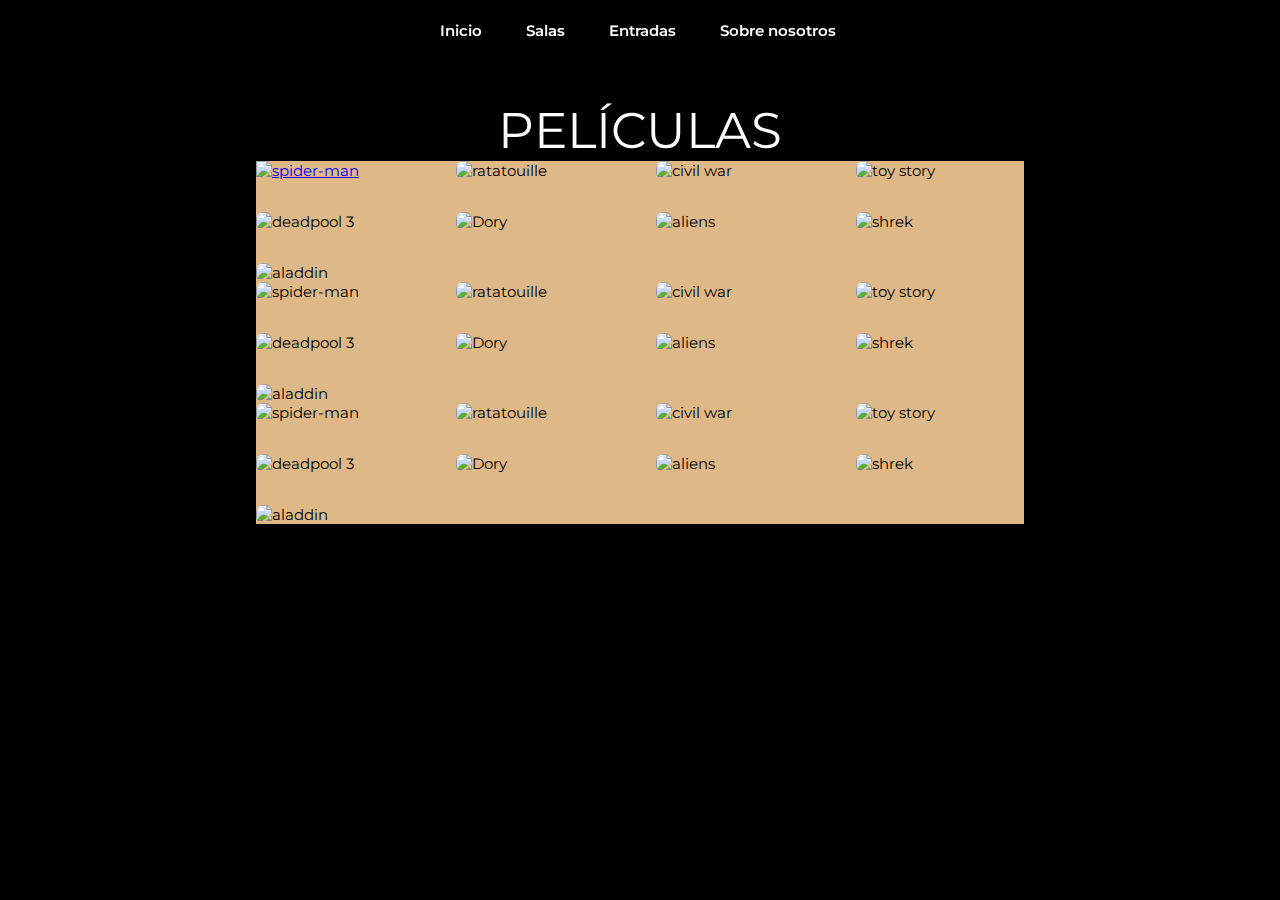
==== index.html @ e66644b1 "se crea html y link de la primera pelicula con sus respectivas salas." ====
<!DOCTYPE html>
<html lang="en">

<head>
    <meta charset="UTF-8">
    <meta name="viewport" content="width=device-width, initial-scale=1.0">
    <title>Joyts Cines</title>
    <link rel="stylesheet" href="./styles/index.css">
</head>

<body>
    <header>
        <nav class="navBar">
            <ul class="menu">
                <li><a href=index.html>Inicio</a></li>
                <li><a href="">Salas</a>
                    <ul class="submenu">
                        <dl><a href="sala_1">Sala 1</a></dl>
                        <dl><a href="sala_2">Sala 2</a></dl>
                        <dl><a href="sala_3">Sala 3</a></dl>
                        <dl><a href="sala_4">Sala 4</a></dl>
                    </ul>
                </li>
                <li><a href="">Entradas</a>
                    <ul class="submenu">
                        <dl><a href="2D">2D</a></dl>
                        <dl><a href="3D">3D</a></dl>
                        <dl><a href="4D">4D</a></dl>
                    </ul>
                </li>
                <li>
                    <a href="">Sobre nosotros</a>
                </li>
                <li>
                    
                </li>

            </ul>
        </nav>
    </header>

    <main>
        <section class="cartelera">
            <h1 class="titleCartelera">Películas</h1>
            <section class="tarjetas">
                <div class="cards">
                    <a href="moviesInfo/movieOne.html">
                        <img src="https://tse4.mm.bing.net/th?id=OIP.BPT1u_bkIaE_F34XJBSfkgHaK9&pid=Api&P=0&h=180"
                        alt="spider-man">
                    </a>
                    <img src="https://tse1.mm.bing.net/th?id=OIP.ItLoKCXId_A-FYA6-2m6XAHaKi&pid=Api&P=0&h=180"
                        alt="ratatouille">
                    <img src="https://i.pinimg.com/originals/82/d2/5b/82d25b943e9c7a1f9e801f498461d4f6.jpg"
                        alt="civil war">

                    <img src="https://i.pinimg.com/736x/f3/ea/84/f3ea84fc1d1bfd3dce4bc2342df3dae4.jpg" alt="toy story">
                    <img src="https://1.bp.blogspot.com/-0YGuraRscgM/YO4jkc3pshI/AAAAAAAAB5Q/rBYC3YFiMXkpfx9ORYeoi1I20fsgv0CuQCLcBGAsYHQ/s1350/deadpool+3.jpg"
                        alt="deadpool 3">
                    <img src="https://tse4.mm.bing.net/th?id=OIP.TtLANbB3E6NdJwUiLYk1cQHaKb&pid=Api&P=0&h=180"
                        alt="Dory">

                    <img src="https://i0.wp.com/canitbeallsosimple.com/app/uploads/2016/04/100-best-movie-posters-of-the-80-s-b5c0d62c-f731-4d8b-b421-64023c346222-jpeg-229472.jpg?ssl=1"
                        alt="aliens">
                    <img src="http://es.web.img3.acsta.net/pictures/14/03/06/10/13/369709.jpg" alt="shrek">
                    <img src="http://1.bp.blogspot.com/-9L-zdyERHXA/UYfzE8Z0X1I/AAAAAAAAAsI/XM7ZlP1M6BM/s1600/ala.jpg"
                        alt="aladdin">
                </div>
                <div class="cards">
                    <img src="https://tse4.mm.bing.net/th?id=OIP.BPT1u_bkIaE_F34XJBSfkgHaK9&pid=Api&P=0&h=180"
                        alt="spider-man">
                    <img src="https://tse1.mm.bing.net/th?id=OIP.ItLoKCXId_A-FYA6-2m6XAHaKi&pid=Api&P=0&h=180"
                        alt="ratatouille">
                    <img src="https://i.pinimg.com/originals/82/d2/5b/82d25b943e9c7a1f9e801f498461d4f6.jpg"
                        alt="civil war">

                    <img src="https://i.pinimg.com/736x/f3/ea/84/f3ea84fc1d1bfd3dce4bc2342df3dae4.jpg" alt="toy story">
                    <img src="https://1.bp.blogspot.com/-0YGuraRscgM/YO4jkc3pshI/AAAAAAAAB5Q/rBYC3YFiMXkpfx9ORYeoi1I20fsgv0CuQCLcBGAsYHQ/s1350/deadpool+3.jpg"
                        alt="deadpool 3">
                    <img src="https://tse4.mm.bing.net/th?id=OIP.TtLANbB3E6NdJwUiLYk1cQHaKb&pid=Api&P=0&h=180"
                        alt="Dory">

                    <img src="https://i0.wp.com/canitbeallsosimple.com/app/uploads/2016/04/100-best-movie-posters-of-the-80-s-b5c0d62c-f731-4d8b-b421-64023c346222-jpeg-229472.jpg?ssl=1"
                        alt="aliens">
                    <img src="http://es.web.img3.acsta.net/pictures/14/03/06/10/13/369709.jpg" alt="shrek">
                    <img src="http://1.bp.blogspot.com/-9L-zdyERHXA/UYfzE8Z0X1I/AAAAAAAAAsI/XM7ZlP1M6BM/s1600/ala.jpg"
                        alt="aladdin">
                </div>
                <div class="cards">
                    <img src="https://tse4.mm.bing.net/th?id=OIP.BPT1u_bkIaE_F34XJBSfkgHaK9&pid=Api&P=0&h=180"
                        alt="spider-man">
                    <img src="https://tse1.mm.bing.net/th?id=OIP.ItLoKCXId_A-FYA6-2m6XAHaKi&pid=Api&P=0&h=180"
                        alt="ratatouille">
                    <img src="https://i.pinimg.com/originals/82/d2/5b/82d25b943e9c7a1f9e801f498461d4f6.jpg"
                        alt="civil war">

                    <img src="https://i.pinimg.com/736x/f3/ea/84/f3ea84fc1d1bfd3dce4bc2342df3dae4.jpg" alt="toy story">
                    <img src="https://1.bp.blogspot.com/-0YGuraRscgM/YO4jkc3pshI/AAAAAAAAB5Q/rBYC3YFiMXkpfx9ORYeoi1I20fsgv0CuQCLcBGAsYHQ/s1350/deadpool+3.jpg"
                        alt="deadpool 3">
                    <img src="https://tse4.mm.bing.net/th?id=OIP.TtLANbB3E6NdJwUiLYk1cQHaKb&pid=Api&P=0&h=180"
                        alt="Dory">

                    <img src="https://i0.wp.com/canitbeallsosimple.com/app/uploads/2016/04/100-best-movie-posters-of-the-80-s-b5c0d62c-f731-4d8b-b421-64023c346222-jpeg-229472.jpg?ssl=1"
                        alt="aliens">
                    <img src="http://es.web.img3.acsta.net/pictures/14/03/06/10/13/369709.jpg" alt="shrek">
                    <img src="http://1.bp.blogspot.com/-9L-zdyERHXA/UYfzE8Z0X1I/AAAAAAAAAsI/XM7ZlP1M6BM/s1600/ala.jpg"
                        alt="aladdin">
                </div>
            </section>
        </section>
    </main>

    <footer>


    </footer>
    <script src="./scripts/navbar.js"></script>
</body>

</html>
---- styles/index.css ----
@import url('https://fonts.googleapis.com/css2?family=Montserrat:ital,wght@0,100..900;1,100..900&display=swap');

* {
    padding: 0px;
    margin: 0px;
    box-sizing: border-box;
    font-family: "Montserrat", sans-serif;
    font-size: 15px;
}

/*---------------------NAV-SCROLL---------------------*/

.scroll-down .navBar {
    transform: translate3d(0, -100%, 0);
}

.scroll-up .navBar {}

html {
    scroll-behavior: smooth;
}

body {
    background-color: rgb(0, 0, 0);
}

h4 {
    color: white;
}

figcaption span, h2, p{
    color: white;
}


.container-movies {
    display: flex;
    flex-wrap: wrap;
    max-width: 1000px;
    margin: 0 auto;
    padding-top: 100px;
}

.navBar {
    width: 100%;
    background-color: rgba(0, 0, 0, 0.558) !important;
    height: 60px;
    display: inline-flex;
    justify-content: center;
    align-items: center;
    backdrop-filter: blur(3px);
    position: fixed;
    z-index: 999;
    transition: all 400ms ease-in-out;
}

li a:hover {
    background-color: rgb(199, 6, 44);
}

.menu li:hover .submenu {
    visibility: visible;
    opacity: 0.7;
}

.menu>li {
    position: relative;
    display: inline-block;
}

.menu>li>a {
    display: block;
    padding: 15px 20px;
    color: white;
    font-family: 'Montserrat', sans-serif;
    font-weight: 600;
    text-decoration: none;
}

.menu li a:hover {
    color: #0af2f6;
    transition: all.1s;
    text-decoration-line: underline;
}

.submenu {
    position: absolute;
    background: #f51606;
    width: 120%;
    visibility: hidden;
    opacity: 1;
    transition: 0.2s;
    text-decoration: none;
}

.submenu>dl>a {
    color: white;
    text-decoration: none;
}

.cartelera {
    padding: 100px 0px 100px 0px;
    background-color: rgb(0, 0, 0);
    width: 100%;
    display: inline-flex;
    justify-content: center;
    flex-direction: column;
    align-items: center;
}

.titleCartelera {
    color: white;
    font-size: 50px;
    font-weight: 400;
    text-transform: uppercase;
    text-align: center;
}

.tarjetas {
    width: 60%;
    background-color: burlywood;

}

.cards>img {
    border-radius: 8px;
    width: 100%;
    height: auto;
    box-shadow: 0px opx 30px #000;
}

.cards {
    display: grid;
    grid-template-columns:
        repeat(auto-fit,
            minmax(150px, 1fr));
    gap: 32px;
}

.movieBox {
    padding: 5px;
    border: dashed 3px #0026ff;
    margin-top: 5px;
}

.theatersInfo {
    margin-top: 5px;
    background-color: #f0eaea;
    padding: 5px;
    text-align: center;
    font-style: italic;
    border: double 3px #b200ff;
}

/* Showtimes section */
.showtimes {
    flex: 1 0 50%;
    padding-left: 10%;
    color: white;
}

.showtimes h3 {
    margin-bottom: 10px;
}

.theater {
    margin-bottom: 15px;
}

.theater h4 {
    margin-bottom: 5px;
}

.showtimes-list {
    list-style: none;
    padding: 0;
    margin: 0;
}

.showtimes-list li {
    margin-bottom: 5px;
    color: white;
}

/* Movie info section */
.movie-info {
    flex: 1 0 50%;
    margin-bottom: 20px;
}

.poster {
    width: 100%;
    object-fit: cover;
}

.details {
    padding: 10px;
}

.details h2 {
    margin-bottom: 10px;
}

.genres {
    margin-top: 15px;
    margin-bottom: 10px;
    display: flex;
}

.genres span {
    margin-right: 10px;
    padding: 5px 10px;
    border-radius: 5px;
    background-color: #000000;
    border: 1px solid white;

}

.rating {
    display: flex;
    align-items: center;
}

.stars {
    color: gold;
}

.average {
    margin-left: 10px;
}
/* Media Querys */
/* Large desktop */
@media (min-width: 1200px) { 
    .showtimes {
        padding-left: 10%;
    }
 }
 
/* Portrait tablet to landscape and desktop */
@media (min-width: 768px) and (max-width: 979px) { 
    .showtimes {
        padding-left: 5%;
    }
 }
 
/* Landscape phone to portrait tablet */
@media (max-width: 767px) {
    .showtimes {
        padding-left: 5%;
    }
 }
 
/* Landscape phones and down */
@media (max-width: 480px) {
    .showtimes {
        padding-left: 5%;
    }
 }
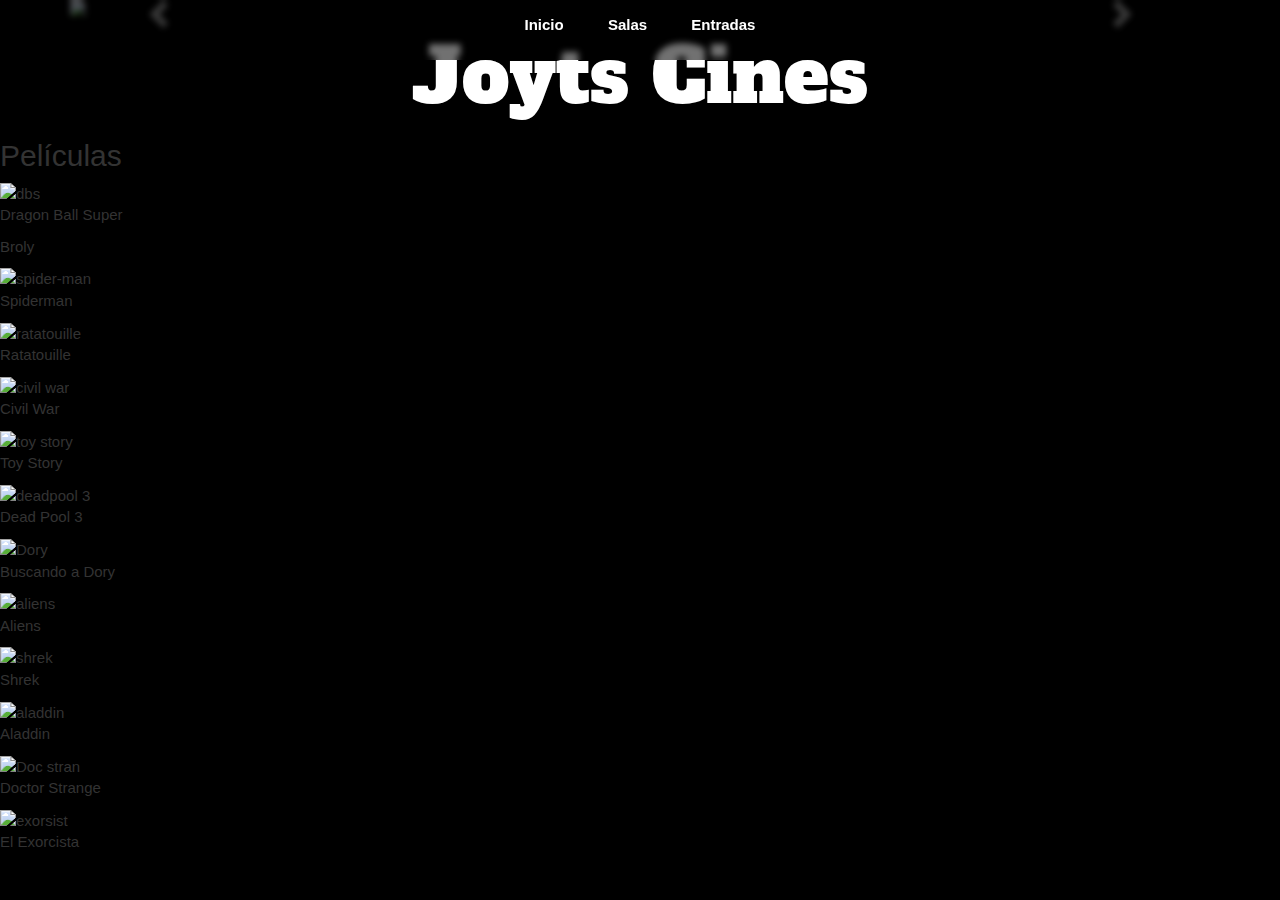
==== commit 38e4d9d7: "Merge branch 'master' into DDM_HTML_CSS" ====
--- a/index.html
+++ b/index.html
@@ -5,114 +5,201 @@
     <meta charset="UTF-8">
     <meta name="viewport" content="width=device-width, initial-scale=1.0">
     <title>Joyts Cines</title>
-    <link rel="stylesheet" href="./styles/index.css">
+
+    <link rel="preconnect" href="https://fonts.googleapis.com">
+    <link rel="preconnect" href="https://fonts.gstatic.com" crossorigin>
+    <link href="https://fonts.googleapis.com/css2?family=Alfa+Slab+One&family=Bungee+Spice&family=Seymour+One&display=swap" 
+    rel="stylesheet">
+
+    <link rel="stylesheet" href="https://maxcdn.bootstrapcdn.com/bootstrap/3.3.7/css/bootstrap.min.css">
+    <script src="https://ajax.googleapis.com/ajax/libs/jquery/3.1.1/jquery.min.js"></script>
+    <script src="https://maxcdn.bootstrapcdn.com/bootstrap/3.3.7/js/bootstrap.min.js"></script>
+   
+    <link  rel="stylesheet" href="./styles/index.css">
 </head>
 
 <body>
+    
     <header>
+    
         <nav class="navBar">
+        
             <ul class="menu">
-                <li><a href=index.html>Inicio</a></li>
-                <li><a href="">Salas</a>
-                    <ul class="submenu">
-                        <dl><a href="sala_1">Sala 1</a></dl>
-                        <dl><a href="sala_2">Sala 2</a></dl>
-                        <dl><a href="sala_3">Sala 3</a></dl>
-                        <dl><a href="sala_4">Sala 4</a></dl>
-                    </ul>
-                </li>
-                <li><a href="">Entradas</a>
-                    <ul class="submenu">
-                        <dl><a href="2D">2D</a></dl>
-                        <dl><a href="3D">3D</a></dl>
-                        <dl><a href="4D">4D</a></dl>
-                    </ul>
-                </li>
-                <li>
-                    <a href="">Sobre nosotros</a>
-                </li>
-                <li>
-                    
-                </li>
-
+               <li><a href=index.html>Inicio</a></li>
+               <li><a href="">Salas</a>
+                   <ul class="submenu">
+                       <dl><a href="sala_1">Sala 1</a></dl>
+                       <dl><a href="sala_2">Sala 2</a></dl>
+                       <dl><a href="sala_3">Sala 3</a></dl>
+                       <dl><a href="sala_4">Sala 4</a></dl>
+                   </ul>
+               </li>
+               <li><a href="" >Entradas</a>
+                   <ul class="submenu">
+                       <dl><a href="2D">2D</a></dl>
+                       <dl><a href="3D">3D</a></dl>
+                       <dl><a href="4D">4D</a></dl>
+                   </ul>
+               </li>
+   
             </ul>
-        </nav>
-    </header>
-
-    <main>
-        <section class="cartelera">
-            <h1 class="titleCartelera">Películas</h1>
-            <section class="tarjetas">
-                <div class="cards">
-                    <a href="moviesInfo/movieOne.html">
-                        <img src="https://tse4.mm.bing.net/th?id=OIP.BPT1u_bkIaE_F34XJBSfkgHaK9&pid=Api&P=0&h=180"
-                        alt="spider-man">
-                    </a>
-                    <img src="https://tse1.mm.bing.net/th?id=OIP.ItLoKCXId_A-FYA6-2m6XAHaKi&pid=Api&P=0&h=180"
-                        alt="ratatouille">
-                    <img src="https://i.pinimg.com/originals/82/d2/5b/82d25b943e9c7a1f9e801f498461d4f6.jpg"
-                        alt="civil war">
-
-                    <img src="https://i.pinimg.com/736x/f3/ea/84/f3ea84fc1d1bfd3dce4bc2342df3dae4.jpg" alt="toy story">
-                    <img src="https://1.bp.blogspot.com/-0YGuraRscgM/YO4jkc3pshI/AAAAAAAAB5Q/rBYC3YFiMXkpfx9ORYeoi1I20fsgv0CuQCLcBGAsYHQ/s1350/deadpool+3.jpg"
-                        alt="deadpool 3">
-                    <img src="https://tse4.mm.bing.net/th?id=OIP.TtLANbB3E6NdJwUiLYk1cQHaKb&pid=Api&P=0&h=180"
-                        alt="Dory">
-
-                    <img src="https://i0.wp.com/canitbeallsosimple.com/app/uploads/2016/04/100-best-movie-posters-of-the-80-s-b5c0d62c-f731-4d8b-b421-64023c346222-jpeg-229472.jpg?ssl=1"
-                        alt="aliens">
-                    <img src="http://es.web.img3.acsta.net/pictures/14/03/06/10/13/369709.jpg" alt="shrek">
-                    <img src="http://1.bp.blogspot.com/-9L-zdyERHXA/UYfzE8Z0X1I/AAAAAAAAAsI/XM7ZlP1M6BM/s1600/ala.jpg"
-                        alt="aladdin">
-                </div>
-                <div class="cards">
-                    <img src="https://tse4.mm.bing.net/th?id=OIP.BPT1u_bkIaE_F34XJBSfkgHaK9&pid=Api&P=0&h=180"
-                        alt="spider-man">
-                    <img src="https://tse1.mm.bing.net/th?id=OIP.ItLoKCXId_A-FYA6-2m6XAHaKi&pid=Api&P=0&h=180"
-                        alt="ratatouille">
-                    <img src="https://i.pinimg.com/originals/82/d2/5b/82d25b943e9c7a1f9e801f498461d4f6.jpg"
-                        alt="civil war">
-
-                    <img src="https://i.pinimg.com/736x/f3/ea/84/f3ea84fc1d1bfd3dce4bc2342df3dae4.jpg" alt="toy story">
-                    <img src="https://1.bp.blogspot.com/-0YGuraRscgM/YO4jkc3pshI/AAAAAAAAB5Q/rBYC3YFiMXkpfx9ORYeoi1I20fsgv0CuQCLcBGAsYHQ/s1350/deadpool+3.jpg"
-                        alt="deadpool 3">
-                    <img src="https://tse4.mm.bing.net/th?id=OIP.TtLANbB3E6NdJwUiLYk1cQHaKb&pid=Api&P=0&h=180"
-                        alt="Dory">
-
-                    <img src="https://i0.wp.com/canitbeallsosimple.com/app/uploads/2016/04/100-best-movie-posters-of-the-80-s-b5c0d62c-f731-4d8b-b421-64023c346222-jpeg-229472.jpg?ssl=1"
-                        alt="aliens">
-                    <img src="http://es.web.img3.acsta.net/pictures/14/03/06/10/13/369709.jpg" alt="shrek">
-                    <img src="http://1.bp.blogspot.com/-9L-zdyERHXA/UYfzE8Z0X1I/AAAAAAAAAsI/XM7ZlP1M6BM/s1600/ala.jpg"
-                        alt="aladdin">
-                </div>
-                <div class="cards">
-                    <img src="https://tse4.mm.bing.net/th?id=OIP.BPT1u_bkIaE_F34XJBSfkgHaK9&pid=Api&P=0&h=180"
-                        alt="spider-man">
-                    <img src="https://tse1.mm.bing.net/th?id=OIP.ItLoKCXId_A-FYA6-2m6XAHaKi&pid=Api&P=0&h=180"
-                        alt="ratatouille">
-                    <img src="https://i.pinimg.com/originals/82/d2/5b/82d25b943e9c7a1f9e801f498461d4f6.jpg"
-                        alt="civil war">
-
-                    <img src="https://i.pinimg.com/736x/f3/ea/84/f3ea84fc1d1bfd3dce4bc2342df3dae4.jpg" alt="toy story">
-                    <img src="https://1.bp.blogspot.com/-0YGuraRscgM/YO4jkc3pshI/AAAAAAAAB5Q/rBYC3YFiMXkpfx9ORYeoi1I20fsgv0CuQCLcBGAsYHQ/s1350/deadpool+3.jpg"
-                        alt="deadpool 3">
-                    <img src="https://tse4.mm.bing.net/th?id=OIP.TtLANbB3E6NdJwUiLYk1cQHaKb&pid=Api&P=0&h=180"
-                        alt="Dory">
-
-                    <img src="https://i0.wp.com/canitbeallsosimple.com/app/uploads/2016/04/100-best-movie-posters-of-the-80-s-b5c0d62c-f731-4d8b-b421-64023c346222-jpeg-229472.jpg?ssl=1"
-                        alt="aliens">
-                    <img src="http://es.web.img3.acsta.net/pictures/14/03/06/10/13/369709.jpg" alt="shrek">
-                    <img src="http://1.bp.blogspot.com/-9L-zdyERHXA/UYfzE8Z0X1I/AAAAAAAAAsI/XM7ZlP1M6BM/s1600/ala.jpg"
-                        alt="aladdin">
-                </div>
-            </section>
-        </section>
-    </main>
-
-    <footer>
-
-
-    </footer>
+         </nav>
+         
+       </header>
+      
+       <main>
+   
+         <section class="cartelera">
+   
+   
+     <!--Inicio carrusel -->
+            <div class="container">
+    
+              <div id="carrusel" class="carousel slide" data-ride="carousel">
+     
+               <!-- Opcional, bullets abajo para saltar directamente a una foto (si los pones tiene q haber 1 por foto) -->
+               <ol class="carousel-indicators">
+                 <li data-target="#carrusel" data-slide-to="0" class="active"></li>
+                 <li data-target="#carrusel" data-slide-to="1"></li>
+                 <li data-target="#carrusel" data-slide-to="2"></li>
+               </ol>
+     
+             <!-- Contenedor de las fotos -->
+             <div class="carousel-inner" role="listbox">
+     
+               <!-- Foto 1 -->
+               <div class="item active">
+                  <img src="https://tse2.mm.bing.net/th?id=OIP.GFt7RHwbo8u1g1EhekrYpgHaC4&pid=Api&P=0&h=180">
+               </div>
+     
+               <!-- Foto 2 -->
+               <div class="item">
+                 <img src="https://www.unotv.com/uploads/2023/02/cartelera-marzo-2023-145546.jpg">
+               </div>
+     
+               <!-- Foto 3 -->
+               <div class="item">
+                 <img src="https://imagenes.montevideo.com.uy/imgnoticias/202002/_W933_80/719987.jpg">
+               </div>
+     
+             </div>
+     
+             <!-- Controles para pasar las fotos -->
+             <a class="left carousel-control" href="#carrusel" role="button" data-slide="prev">
+               <span class="glyphicon glyphicon-chevron-left" aria-hidden="true"></span>
+               <span class="sr-only">Previous</span>
+             </a>
+             <a class="right carousel-control" href="#carrusel" role="button" data-slide="next">
+               <span class="glyphicon glyphicon-chevron-right" aria-hidden="true"></span>
+               <span class="sr-only">Next</span>
+             </a>
+             </div>
+           </div>
+            <!--fin carrusel-->
+       
+               <h1 id="nom" onmouseover="incTitulo()" onmouseout="volverANormal()">Joyts Cines</h1>
+              
+               <h2 class="titleCartelera">Películas</h2>
+              
+               <section class="tarjetas">
+                   <div class="cards">
+   
+                     <div class="cards" id=cuadro>
+                       <img src="https://tse3.mm.bing.net/th?id=OIP.Z4NZLzKpMsBDCEa9iPEj4gHaKf&pid=Api&P=0&h=180" alt="dbs">
+                     <div class="peli_nom">
+                         <p>Dragon Ball Super</p>
+                         <p>Broly</p>
+                     </div>
+                     </div>
+   
+                       <div class="cards" id=cuadro>
+                         <img src="https://tse4.mm.bing.net/th?id=OIP.BPT1u_bkIaE_F34XJBSfkgHaK9&pid=Api&P=0&h=180" alt="spider-man">
+                       <div class="peli_nom">
+                           <p>Spiderman</p>
+                       </div>
+                       </div>
+                       
+                       <div class="cards" id=cuadro>
+                         <img src="https://tse1.mm.bing.net/th?id=OIP.ItLoKCXId_A-FYA6-2m6XAHaKi&pid=Api&P=0&h=180" alt="ratatouille">
+                       <div class="peli_nom">
+                           <p>Ratatouille</p>
+                       </div>
+                       </div>
+                       
+                       <div class="cards" id=cuadro>
+                         <img src="https://i.pinimg.com/originals/82/d2/5b/82d25b943e9c7a1f9e801f498461d4f6.jpg" alt="civil war">
+                       <div class="peli_nom">
+                           <p>Civil War</p>
+                       </div>
+                       </div>
+   
+                       <div class="cards" id=cuadro>
+                         <img src="https://i.pinimg.com/736x/f3/ea/84/f3ea84fc1d1bfd3dce4bc2342df3dae4.jpg" alt="toy story">
+                       <div class="peli_nom">
+                           <p>Toy Story</p>
+                       </div>
+                       </div>
+   
+                       <div class="cards" id=cuadro>
+                         <img src="https://cdnb.artstation.com/p/assets/images/images/050/326/635/large/rahal-nejraoui-deapdool-3-poster-4-by-rahalarts.jpg?1654601588" alt="deadpool 3">
+                       <div class="peli_nom">
+                           <p>Dead Pool 3</p>
+                       </div>
+                       </div>
+   
+                       <div class="cards" id=cuadro>
+                         <img src="https://tse4.mm.bing.net/th?id=OIP.TtLANbB3E6NdJwUiLYk1cQHaKb&pid=Api&P=0&h=180" alt="Dory">
+                       <div class="peli_nom">
+                           <p>Buscando a Dory</p>
+                       </div>
+                       </div>
+   
+                       <div class="cards" id=cuadro>
+                         <img src="https://i0.wp.com/canitbeallsosimple.com/app/uploads/2016/04/100-best-movie-posters-of-the-80-s-b5c0d62c-f731-4d8b-b421-64023c346222-jpeg-229472.jpg?ssl=1" alt="aliens">
+                       <div class="peli_nom">
+                           <p>Aliens</p>
+                       </div>
+                       </div>
+   
+                       <div class="cards" id=cuadro>
+                         <img src="http://es.web.img3.acsta.net/pictures/14/03/06/10/13/369709.jpg" alt="shrek">
+                       <div class="peli_nom">
+                           <p>Shrek</p>
+                       </div>
+                       </div>
+   
+                       <div class="cards" id=cuadro>
+                         <img src="http://1.bp.blogspot.com/-9L-zdyERHXA/UYfzE8Z0X1I/AAAAAAAAAsI/XM7ZlP1M6BM/s1600/ala.jpg" alt="aladdin">
+                       <div class="peli_nom">
+                           <p>Aladdin</p>
+                       </div>
+                       </div>
+   
+                       <div class="cards" id=cuadro>
+                         <img src="https://tse3.mm.bing.net/th?id=OIP.eqdKfK4Xkb_AdJUfPsBcEQHaJQ&pid=Api&P=0&h=180" alt="Doc stran">
+                       <div class="peli_nom">
+                           <p>Doctor Strange</p>
+                       </div>
+                       </div>
+   
+                       <div class="cards" id=cuadro>
+                         <img src="https://i.pinimg.com/originals/41/d5/df/41d5dfbc16eb106a2fb219ca6b2f695e.jpg" alt="exorsist">
+                       <div class="peli_nom">
+                           <p>El Exorcista</p>
+                       </div>
+                       </div>
+   
+   
+                   </div>
+               </section>
+           </section>
+   
+       </main>
+   
+       <footer>
+   
+   
+       </footer>
     <script src="./scripts/navbar.js"></script>
 </body>
 
--- a/styles/index.css
+++ b/styles/index.css
@@ -1,6 +1,4 @@
-@import url('https://fonts.googleapis.com/css2?family=Montserrat:ital,wght@0,100..900;1,100..900&display=swap');
-
-* {
+*{
     padding: 0px;
     margin: 0px;
     box-sizing: border-box;
@@ -8,40 +6,20 @@
     font-size: 15px;
 }
 
-/*---------------------NAV-SCROLL---------------------*/
-
-.scroll-down .navBar {
-    transform: translate3d(0, -100%, 0);
-}
-
-.scroll-up .navBar {}
-
-html {
-    scroll-behavior: smooth;
+#nom{
+    text-align: center;
+    color:white;
+    font-family: "Alfa Slab One", serif;
+  font-weight: 300px;
+  font-size: 5em;
+  font-style: normal;
 }
 
 body {
     background-color: rgb(0, 0, 0);
 }
 
-h4 {
-    color: white;
-}
-
-figcaption span, h2, p{
-    color: white;
-}
-
-
-.container-movies {
-    display: flex;
-    flex-wrap: wrap;
-    max-width: 1000px;
-    margin: 0 auto;
-    padding-top: 100px;
-}
-
-.navBar {
+.navBar{
     width: 100%;
     background-color: rgba(0, 0, 0, 0.558) !important;
     height: 60px;
@@ -52,6 +30,21 @@
     position: fixed;
     z-index: 999;
     transition: all 400ms ease-in-out;
+h4 {
+    color: white;
+}
+
+figcaption span, h2, p{
+    color: white;
+}
+
+
+.container-movies {
+    display: flex;
+    flex-wrap: wrap;
+    max-width: 1000px;
+    margin: 0 auto;
+    padding-top: 100px;
 }
 
 li a:hover {
@@ -68,13 +61,13 @@
     display: inline-block;
 }
 
-.menu>li>a {
-    display: block;
-    padding: 15px 20px;
-    color: white;
-    font-family: 'Montserrat', sans-serif;
+.menu > li > a{
+	display: block;
+	padding: 15px 20px;
+	color: white;
+	font-family: 'Montserrat', sans-serif;
     font-weight: 600;
-    text-decoration: none;
+	text-decoration: none;
 }
 
 .menu li a:hover {
@@ -98,7 +91,7 @@
     text-decoration: none;
 }
 
-.cartelera {
+.cartelera{
     padding: 100px 0px 100px 0px;
     background-color: rgb(0, 0, 0);
     width: 100%;
@@ -107,11 +100,10 @@
     flex-direction: column;
     align-items: center;
 }
-
-.titleCartelera {
-    color: white;
-    font-size: 50px;
-    font-weight: 400;
+.titleCartelera{
+    color:white;
+    font-size:50px;
+    font-weight: 400px;
     text-transform: uppercase;
     text-align: center;
 }
@@ -119,19 +111,62 @@
 .tarjetas {
     width: 60%;
     background-color: burlywood;
-
 }
 
 .cards>img {
     border-radius: 8px;
     width: 100%;
-    height: auto;
-    box-shadow: 0px opx 30px #000;
+    height: 300px;
+    box-shadow: 0px 0px 30px #000;
+}
+#cuadro{
+    background-color: black;
+    color:white;
 }
 
 .cards {
     display: grid;
     grid-template-columns:
+    repeat(
+        auto-fit,
+        minmax(170px ,2fr)
+    ) ;
+    gap:15px;
+}
+
+
+
+.peli_nom{
+    text-align: center;
+}
+
+/* Inicio carrusel css*/
+
+.carousel-inner > .item > img,
+.carousel-inner > .item > a > img {
+    width: 1000px ;
+    height: 300px;
+    margin: auto;
+}
+/* Para los margenes del contendor de las fotos. Podes cambiarle el ancho a gusto tambien! */
+.carousel-control {
+    width: 5%;
+}
+
+.carousel{
+  margin: 0;
+  padding: 0;
+  width: 90%;
+  
+}
+
+.container{
+    width: 80%;
+    display: flex;
+    justify-content: center;
+}
+
+/*Fin carrusel*/
         repeat(auto-fit,
             minmax(150px, 1fr));
     gap: 32px;
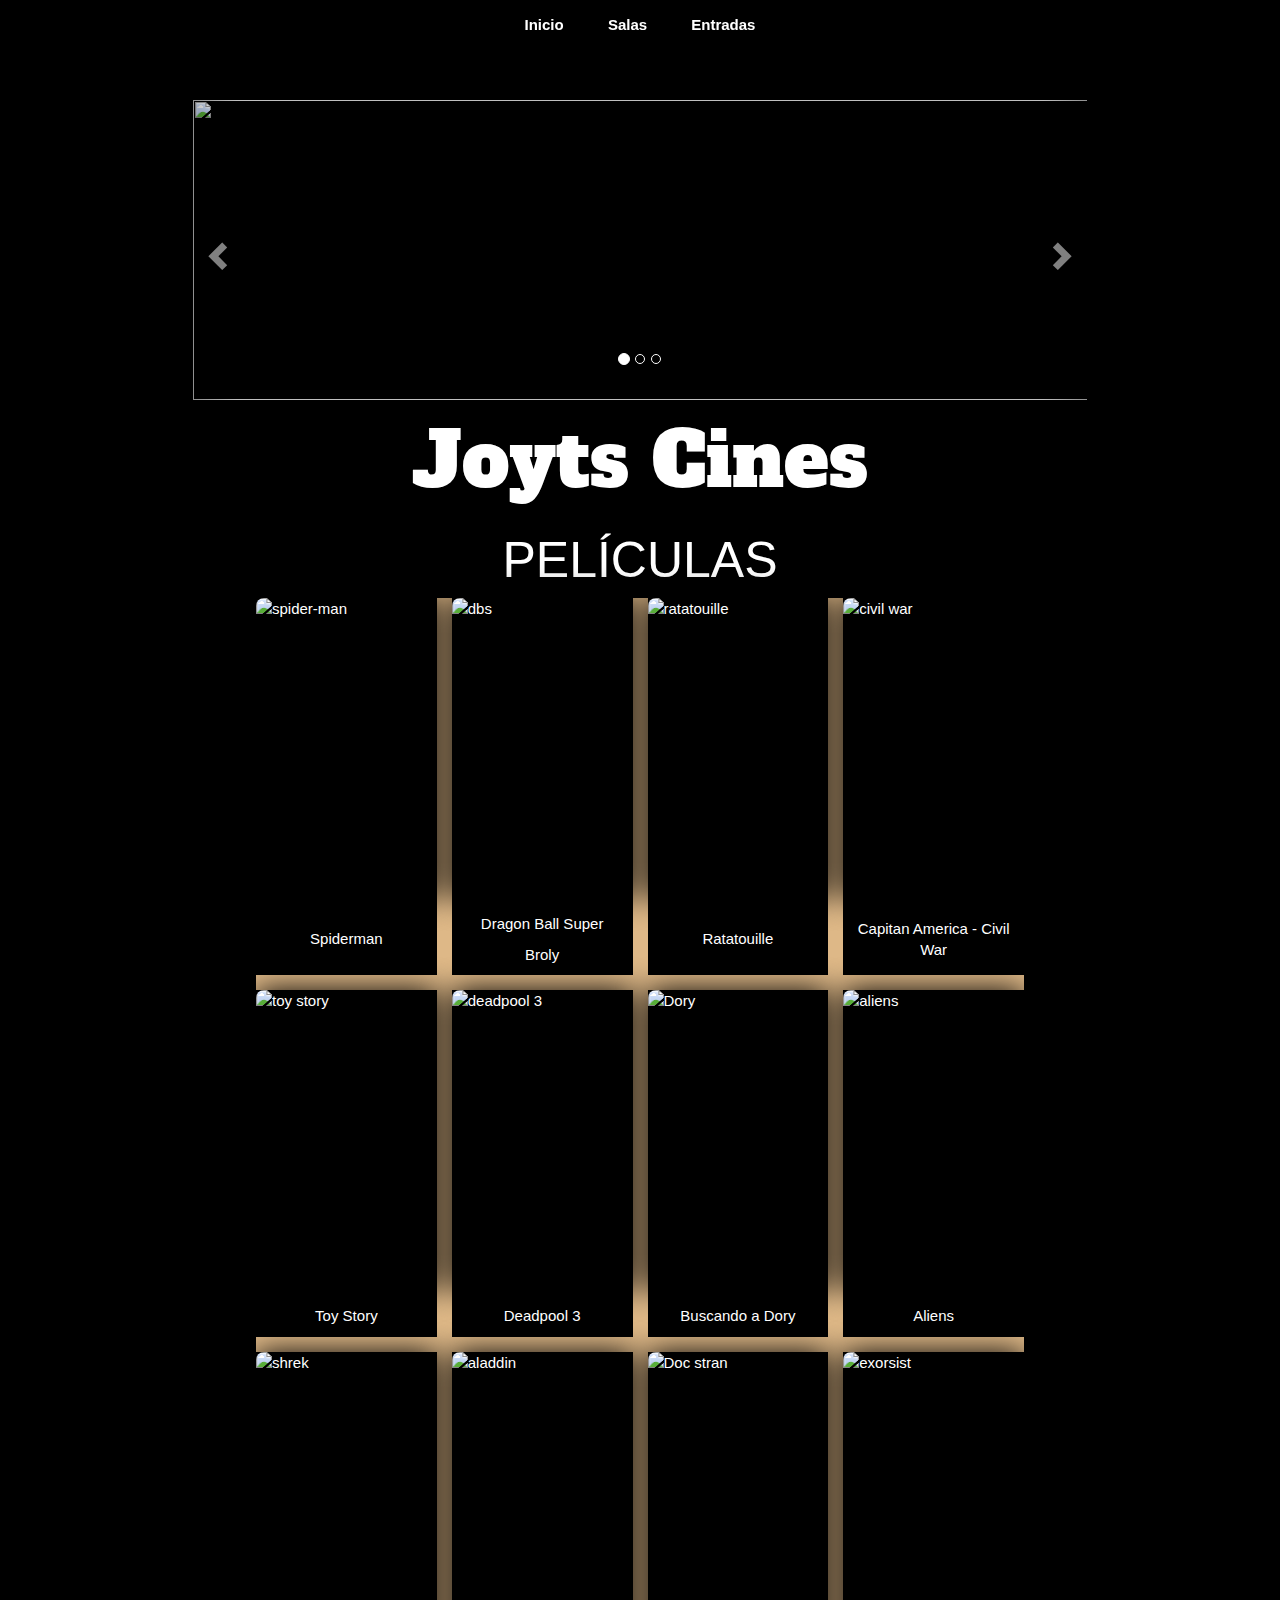
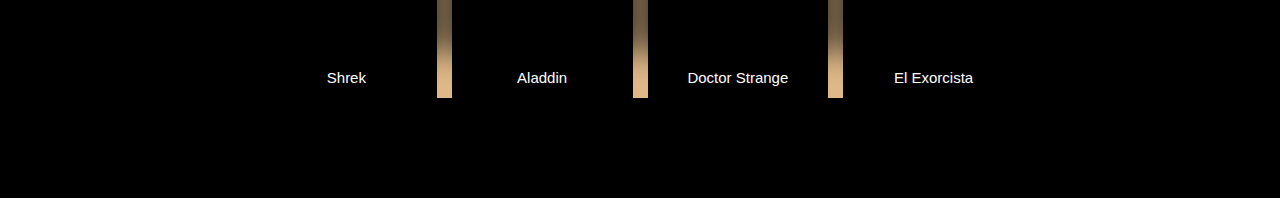
==== commit 1e7456af: "agrego resto de links de peliculas de primera hilera. envío los links rotos a uno generico." ====
--- a/index.html
+++ b/index.html
@@ -8,198 +8,233 @@
 
     <link rel="preconnect" href="https://fonts.googleapis.com">
     <link rel="preconnect" href="https://fonts.gstatic.com" crossorigin>
-    <link href="https://fonts.googleapis.com/css2?family=Alfa+Slab+One&family=Bungee+Spice&family=Seymour+One&display=swap" 
-    rel="stylesheet">
+    <link
+        href="https://fonts.googleapis.com/css2?family=Alfa+Slab+One&family=Bungee+Spice&family=Seymour+One&display=swap"
+        rel="stylesheet">
 
     <link rel="stylesheet" href="https://maxcdn.bootstrapcdn.com/bootstrap/3.3.7/css/bootstrap.min.css">
     <script src="https://ajax.googleapis.com/ajax/libs/jquery/3.1.1/jquery.min.js"></script>
     <script src="https://maxcdn.bootstrapcdn.com/bootstrap/3.3.7/js/bootstrap.min.js"></script>
-   
-    <link  rel="stylesheet" href="./styles/index.css">
+
+    <link rel="stylesheet" href="./styles/index.css">
 </head>
 
 <body>
-    
+
     <header>
-    
+
         <nav class="navBar">
-        
+
             <ul class="menu">
-               <li><a href=index.html>Inicio</a></li>
-               <li><a href="">Salas</a>
-                   <ul class="submenu">
-                       <dl><a href="sala_1">Sala 1</a></dl>
-                       <dl><a href="sala_2">Sala 2</a></dl>
-                       <dl><a href="sala_3">Sala 3</a></dl>
-                       <dl><a href="sala_4">Sala 4</a></dl>
-                   </ul>
-               </li>
-               <li><a href="" >Entradas</a>
-                   <ul class="submenu">
-                       <dl><a href="2D">2D</a></dl>
-                       <dl><a href="3D">3D</a></dl>
-                       <dl><a href="4D">4D</a></dl>
-                   </ul>
-               </li>
-   
+                <li><a href="index.html">Inicio</a></li>
+                <li><a href="commonNotFound.html">Salas</a>
+                    <ul class="submenu">
+                        <dl><a href="commonNotFound.html">Sala 1</a></dl>
+                        <dl><a href="commonNotFound.html">Sala 2</a></dl>
+                        <dl><a href="commonNotFound.html">Sala 3</a></dl>
+                        <dl><a href="commonNotFound.html">Sala 4</a></dl>
+                    </ul>
+                </li>
+                <li><a href="commonNotFound.html">Entradas</a>
+                    <ul class="submenu">
+                        <dl><a href="commonNotFound.html">2D</a></dl>
+                        <dl><a href="commonNotFound.html">3D</a></dl>
+                        <dl><a href="commonNotFound.html">4D</a></dl>
+                    </ul>
+                </li>
+
             </ul>
-         </nav>
-         
-       </header>
-      
-       <main>
-   
-         <section class="cartelera">
-   
-   
-     <!--Inicio carrusel -->
+        </nav>
+
+    </header>
+
+    <main>
+
+        <section class="cartelera">
+
+
+            <!--Inicio carrusel -->
             <div class="container">
-    
-              <div id="carrusel" class="carousel slide" data-ride="carousel">
-     
-               <!-- Opcional, bullets abajo para saltar directamente a una foto (si los pones tiene q haber 1 por foto) -->
-               <ol class="carousel-indicators">
-                 <li data-target="#carrusel" data-slide-to="0" class="active"></li>
-                 <li data-target="#carrusel" data-slide-to="1"></li>
-                 <li data-target="#carrusel" data-slide-to="2"></li>
-               </ol>
-     
-             <!-- Contenedor de las fotos -->
-             <div class="carousel-inner" role="listbox">
-     
-               <!-- Foto 1 -->
-               <div class="item active">
-                  <img src="https://tse2.mm.bing.net/th?id=OIP.GFt7RHwbo8u1g1EhekrYpgHaC4&pid=Api&P=0&h=180">
-               </div>
-     
-               <!-- Foto 2 -->
-               <div class="item">
-                 <img src="https://www.unotv.com/uploads/2023/02/cartelera-marzo-2023-145546.jpg">
-               </div>
-     
-               <!-- Foto 3 -->
-               <div class="item">
-                 <img src="https://imagenes.montevideo.com.uy/imgnoticias/202002/_W933_80/719987.jpg">
-               </div>
-     
-             </div>
-     
-             <!-- Controles para pasar las fotos -->
-             <a class="left carousel-control" href="#carrusel" role="button" data-slide="prev">
-               <span class="glyphicon glyphicon-chevron-left" aria-hidden="true"></span>
-               <span class="sr-only">Previous</span>
-             </a>
-             <a class="right carousel-control" href="#carrusel" role="button" data-slide="next">
-               <span class="glyphicon glyphicon-chevron-right" aria-hidden="true"></span>
-               <span class="sr-only">Next</span>
-             </a>
-             </div>
-           </div>
+
+                <div id="carrusel" class="carousel slide" data-ride="carousel">
+
+                    <!-- Opcional, bullets abajo para saltar directamente a una foto (si los pones tiene q haber 1 por foto) -->
+                    <ol class="carousel-indicators">
+                        <li data-target="#carrusel" data-slide-to="0" class="active"></li>
+                        <li data-target="#carrusel" data-slide-to="1"></li>
+                        <li data-target="#carrusel" data-slide-to="2"></li>
+                    </ol>
+
+                    <!-- Contenedor de las fotos -->
+                    <div class="carousel-inner" role="listbox">
+
+                        <!-- Foto 1 -->
+                        <div class="item active">
+                            <img src="https://tse2.mm.bing.net/th?id=OIP.GFt7RHwbo8u1g1EhekrYpgHaC4&pid=Api&P=0&h=180">
+                        </div>
+
+                        <!-- Foto 2 -->
+                        <div class="item">
+                            <img src="https://www.unotv.com/uploads/2023/02/cartelera-marzo-2023-145546.jpg">
+                        </div>
+
+                        <!-- Foto 3 -->
+                        <div class="item">
+                            <img src="https://imagenes.montevideo.com.uy/imgnoticias/202002/_W933_80/719987.jpg">
+                        </div>
+
+                    </div>
+
+                    <!-- Controles para pasar las fotos -->
+                    <a class="left carousel-control" href="#carrusel" role="button" data-slide="prev">
+                        <span class="glyphicon glyphicon-chevron-left" aria-hidden="true"></span>
+                        <span class="sr-only">Previous</span>
+                    </a>
+                    <a class="right carousel-control" href="#carrusel" role="button" data-slide="next">
+                        <span class="glyphicon glyphicon-chevron-right" aria-hidden="true"></span>
+                        <span class="sr-only">Next</span>
+                    </a>
+                </div>
+            </div>
             <!--fin carrusel-->
-       
-               <h1 id="nom" onmouseover="incTitulo()" onmouseout="volverANormal()">Joyts Cines</h1>
-              
-               <h2 class="titleCartelera">Películas</h2>
-              
-               <section class="tarjetas">
-                   <div class="cards">
-   
-                     <div class="cards" id=cuadro>
-                       <img src="https://tse3.mm.bing.net/th?id=OIP.Z4NZLzKpMsBDCEa9iPEj4gHaKf&pid=Api&P=0&h=180" alt="dbs">
-                     <div class="peli_nom">
-                         <p>Dragon Ball Super</p>
-                         <p>Broly</p>
-                     </div>
-                     </div>
-   
-                       <div class="cards" id=cuadro>
-                         <img src="https://tse4.mm.bing.net/th?id=OIP.BPT1u_bkIaE_F34XJBSfkgHaK9&pid=Api&P=0&h=180" alt="spider-man">
-                       <div class="peli_nom">
-                           <p>Spiderman</p>
-                       </div>
-                       </div>
-                       
-                       <div class="cards" id=cuadro>
-                         <img src="https://tse1.mm.bing.net/th?id=OIP.ItLoKCXId_A-FYA6-2m6XAHaKi&pid=Api&P=0&h=180" alt="ratatouille">
-                       <div class="peli_nom">
-                           <p>Ratatouille</p>
-                       </div>
-                       </div>
-                       
-                       <div class="cards" id=cuadro>
-                         <img src="https://i.pinimg.com/originals/82/d2/5b/82d25b943e9c7a1f9e801f498461d4f6.jpg" alt="civil war">
-                       <div class="peli_nom">
-                           <p>Civil War</p>
-                       </div>
-                       </div>
-   
-                       <div class="cards" id=cuadro>
-                         <img src="https://i.pinimg.com/736x/f3/ea/84/f3ea84fc1d1bfd3dce4bc2342df3dae4.jpg" alt="toy story">
-                       <div class="peli_nom">
-                           <p>Toy Story</p>
-                       </div>
-                       </div>
-   
-                       <div class="cards" id=cuadro>
-                         <img src="https://cdnb.artstation.com/p/assets/images/images/050/326/635/large/rahal-nejraoui-deapdool-3-poster-4-by-rahalarts.jpg?1654601588" alt="deadpool 3">
-                       <div class="peli_nom">
-                           <p>Dead Pool 3</p>
-                       </div>
-                       </div>
-   
-                       <div class="cards" id=cuadro>
-                         <img src="https://tse4.mm.bing.net/th?id=OIP.TtLANbB3E6NdJwUiLYk1cQHaKb&pid=Api&P=0&h=180" alt="Dory">
-                       <div class="peli_nom">
-                           <p>Buscando a Dory</p>
-                       </div>
-                       </div>
-   
-                       <div class="cards" id=cuadro>
-                         <img src="https://i0.wp.com/canitbeallsosimple.com/app/uploads/2016/04/100-best-movie-posters-of-the-80-s-b5c0d62c-f731-4d8b-b421-64023c346222-jpeg-229472.jpg?ssl=1" alt="aliens">
-                       <div class="peli_nom">
-                           <p>Aliens</p>
-                       </div>
-                       </div>
-   
-                       <div class="cards" id=cuadro>
-                         <img src="http://es.web.img3.acsta.net/pictures/14/03/06/10/13/369709.jpg" alt="shrek">
-                       <div class="peli_nom">
-                           <p>Shrek</p>
-                       </div>
-                       </div>
-   
-                       <div class="cards" id=cuadro>
-                         <img src="http://1.bp.blogspot.com/-9L-zdyERHXA/UYfzE8Z0X1I/AAAAAAAAAsI/XM7ZlP1M6BM/s1600/ala.jpg" alt="aladdin">
-                       <div class="peli_nom">
-                           <p>Aladdin</p>
-                       </div>
-                       </div>
-   
-                       <div class="cards" id=cuadro>
-                         <img src="https://tse3.mm.bing.net/th?id=OIP.eqdKfK4Xkb_AdJUfPsBcEQHaJQ&pid=Api&P=0&h=180" alt="Doc stran">
-                       <div class="peli_nom">
-                           <p>Doctor Strange</p>
-                       </div>
-                       </div>
-   
-                       <div class="cards" id=cuadro>
-                         <img src="https://i.pinimg.com/originals/41/d5/df/41d5dfbc16eb106a2fb219ca6b2f695e.jpg" alt="exorsist">
-                       <div class="peli_nom">
-                           <p>El Exorcista</p>
-                       </div>
-                       </div>
-   
-   
-                   </div>
-               </section>
-           </section>
-   
-       </main>
-   
-       <footer>
-   
-   
-       </footer>
+
+            <h1 id="nom" onmouseover="incTitulo()" onmouseout="volverANormal()">Joyts Cines</h1>
+
+            <h2 class="titleCartelera">Películas</h2>
+
+            <section class="tarjetas">
+                <div class="cards">
+
+                    <div class="cards" id=cuadro>
+                        <img src="https://tse4.mm.bing.net/th?id=OIP.BPT1u_bkIaE_F34XJBSfkgHaK9&pid=Api&P=0&h=180"
+                            alt="spider-man">
+                        <div class="peli_nom">
+                            <a href="moviesInfo/movieOne.html">
+                                <p>Spiderman</p>
+                            </a>
+                        </div>
+                    </div>
+
+
+                    <div class="cards" id=cuadro>
+                        <img src="https://tse3.mm.bing.net/th?id=OIP.Z4NZLzKpMsBDCEa9iPEj4gHaKf&pid=Api&P=0&h=180"
+                            alt="dbs">
+                        <div class="peli_nom">
+                            <a href="moviesInfo/movieTwo.html">
+                                <p>Dragon Ball Super</p>
+                                <p>Broly</p>
+                            </a>
+                        </div>
+                    </div>
+
+                    <div class="cards" id=cuadro>
+                        <img src="https://tse1.mm.bing.net/th?id=OIP.ItLoKCXId_A-FYA6-2m6XAHaKi&pid=Api&P=0&h=180"
+                            alt="ratatouille">
+                        <div class="peli_nom">
+                            <a href="moviesInfo/movieThree.html">
+                                <p>Ratatouille</p>
+                            </a>
+                        </div>
+                    </div>
+
+                    <div class="cards" id=cuadro>
+                        <img src="https://i.pinimg.com/originals/82/d2/5b/82d25b943e9c7a1f9e801f498461d4f6.jpg"
+                            alt="civil war">
+                        <div class="peli_nom">
+                            <a href="moviesInfo/MovieFour.html">
+                                <p>Capitan America - Civil War</p>
+                            </a>
+                        </div>
+                    </div>
+
+                    <div class="cards" id=cuadro>
+                        <img src="https://i.pinimg.com/736x/f3/ea/84/f3ea84fc1d1bfd3dce4bc2342df3dae4.jpg"
+                            alt="toy story">
+                        <div class="peli_nom">
+                            <a href="commonNotFound.html">
+                                <p>Toy Story</p>
+                            </a>
+                        </div>
+                    </div>
+
+                    <div class="cards" id=cuadro>
+                        <img src="https://cdnb.artstation.com/p/assets/images/images/050/326/635/large/rahal-nejraoui-deapdool-3-poster-4-by-rahalarts.jpg?1654601588"
+                            alt="deadpool 3">
+                        <div class="peli_nom">
+                            <a href="commonNotFound.html">
+                                <p>Deadpool 3</p>
+                            </a>
+                        </div>
+                    </div>
+
+                    <div class="cards" id=cuadro>
+                        <img src="https://tse4.mm.bing.net/th?id=OIP.TtLANbB3E6NdJwUiLYk1cQHaKb&pid=Api&P=0&h=180"
+                            alt="Dory">
+                        <div class="peli_nom">
+                            <a href="commonNotFound.html">
+                                <p>Buscando a Dory</p>
+                            </a>
+                        </div>
+                    </div>
+
+                    <div class="cards" id=cuadro>
+                        <img src="https://i0.wp.com/canitbeallsosimple.com/app/uploads/2016/04/100-best-movie-posters-of-the-80-s-b5c0d62c-f731-4d8b-b421-64023c346222-jpeg-229472.jpg?ssl=1"
+                            alt="aliens">
+                        <div class="peli_nom">
+                            <a href="commonNotFound.html">
+                                <p>Aliens</p>
+                            </a>
+                        </div>
+                    </div>
+
+                    <div class="cards" id=cuadro>
+                        <img src="http://es.web.img3.acsta.net/pictures/14/03/06/10/13/369709.jpg" alt="shrek">
+                        <div class="peli_nom">
+                            <a href="commonNotFound.html">
+                                <p>Shrek</p>
+                            </a>
+                        </div>
+                    </div>
+
+                    <div class="cards" id=cuadro>
+                        <img src="http://1.bp.blogspot.com/-9L-zdyERHXA/UYfzE8Z0X1I/AAAAAAAAAsI/XM7ZlP1M6BM/s1600/ala.jpg"
+                            alt="aladdin">
+                        <div class="peli_nom">
+                            <a href="commonNotFound.html">
+                                <p>Aladdin</p>
+                            </a>
+                        </div>
+                    </div>
+
+                    <div class="cards" id=cuadro>
+                        <img src="https://tse3.mm.bing.net/th?id=OIP.eqdKfK4Xkb_AdJUfPsBcEQHaJQ&pid=Api&P=0&h=180"
+                            alt="Doc stran">
+                        <div class="peli_nom">
+                            <a href="commonNotFound.html">
+                                <p>Doctor Strange</p>
+                            </a>
+                        </div>
+                    </div>
+
+                    <div class="cards" id=cuadro>
+                        <img src="https://i.pinimg.com/originals/41/d5/df/41d5dfbc16eb106a2fb219ca6b2f695e.jpg"
+                            alt="exorsist">
+                        <div class="peli_nom">
+                            <a href="commonNotFound.html">
+                                <p>El Exorcista</p>
+                            </a>
+                        </div>
+                    </div>
+                </div>
+            </section>
+        </section>
+
+    </main>
+
+    <footer>
+
+
+    </footer>
     <script src="./scripts/navbar.js"></script>
 </body>
 
--- a/styles/index.css
+++ b/styles/index.css
@@ -1,4 +1,4 @@
-*{
+* {
     padding: 0px;
     margin: 0px;
     box-sizing: border-box;
@@ -6,20 +6,20 @@
     font-size: 15px;
 }
 
-#nom{
+#nom {
     text-align: center;
-    color:white;
+    color: white;
     font-family: "Alfa Slab One", serif;
-  font-weight: 300px;
-  font-size: 5em;
-  font-style: normal;
+    font-weight: 300px;
+    font-size: 5em;
+    font-style: normal;
 }
 
 body {
     background-color: rgb(0, 0, 0);
 }
 
-.navBar{
+.navBar {
     width: 100%;
     background-color: rgba(0, 0, 0, 0.558) !important;
     height: 60px;
@@ -30,11 +30,15 @@
     position: fixed;
     z-index: 999;
     transition: all 400ms ease-in-out;
+}
+
 h4 {
     color: white;
 }
 
-figcaption span, h2, p{
+figcaption span,
+h2,
+p {
     color: white;
 }
 
@@ -61,13 +65,13 @@
     display: inline-block;
 }
 
-.menu > li > a{
-	display: block;
-	padding: 15px 20px;
-	color: white;
-	font-family: 'Montserrat', sans-serif;
+.menu>li>a {
+    display: block;
+    padding: 15px 20px;
+    color: white;
+    font-family: 'Montserrat', sans-serif;
     font-weight: 600;
-	text-decoration: none;
+    text-decoration: none;
 }
 
 .menu li a:hover {
@@ -91,7 +95,7 @@
     text-decoration: none;
 }
 
-.cartelera{
+.cartelera {
     padding: 100px 0px 100px 0px;
     background-color: rgb(0, 0, 0);
     width: 100%;
@@ -100,9 +104,10 @@
     flex-direction: column;
     align-items: center;
 }
-.titleCartelera{
-    color:white;
-    font-size:50px;
+
+.titleCartelera {
+    color: white;
+    font-size: 50px;
     font-weight: 400px;
     text-transform: uppercase;
     text-align: center;
@@ -111,6 +116,7 @@
 .tarjetas {
     width: 60%;
     background-color: burlywood;
+
 }
 
 .cards>img {
@@ -119,58 +125,54 @@
     height: 300px;
     box-shadow: 0px 0px 30px #000;
 }
-#cuadro{
+
+#cuadro {
     background-color: black;
-    color:white;
+    color: white;
 }
 
 .cards {
     display: grid;
     grid-template-columns:
-    repeat(
-        auto-fit,
-        minmax(170px ,2fr)
-    ) ;
-    gap:15px;
-}
-
-
-
-.peli_nom{
+        repeat(auto-fit,
+            minmax(170px, 2fr));
+    gap: 15px;
+}
+
+
+
+.peli_nom {
     text-align: center;
 }
 
 /* Inicio carrusel css*/
 
-.carousel-inner > .item > img,
-.carousel-inner > .item > a > img {
-    width: 1000px ;
+.carousel-inner>.item>img,
+.carousel-inner>.item>a>img {
+    width: 1000px;
     height: 300px;
     margin: auto;
 }
+
 /* Para los margenes del contendor de las fotos. Podes cambiarle el ancho a gusto tambien! */
 .carousel-control {
     width: 5%;
 }
 
-.carousel{
-  margin: 0;
-  padding: 0;
-  width: 90%;
-  
-}
-
-.container{
+.carousel {
+    margin: 0;
+    padding: 0;
+    width: 90%;
+
+}
+
+.container {
     width: 80%;
     display: flex;
     justify-content: center;
 }
 
 /*Fin carrusel*/
-        repeat(auto-fit,
-            minmax(150px, 1fr));
-    gap: 32px;
-}
 
 .movieBox {
     padding: 5px;
@@ -206,6 +208,14 @@
     margin-bottom: 5px;
 }
 
+.trailer {
+    margin-top: 10%;
+}
+
+.trailer h4 {
+    margin-bottom: 5px;
+}
+
 .showtimes-list {
     list-style: none;
     padding: 0;
@@ -263,31 +273,32 @@
 .average {
     margin-left: 10px;
 }
+
 /* Media Querys */
 /* Large desktop */
-@media (min-width: 1200px) { 
+@media (min-width: 1200px) {
     .showtimes {
         padding-left: 10%;
     }
- }
- 
+}
+
 /* Portrait tablet to landscape and desktop */
-@media (min-width: 768px) and (max-width: 979px) { 
+@media (min-width: 768px) and (max-width: 979px) {
     .showtimes {
         padding-left: 5%;
     }
- }
- 
+}
+
 /* Landscape phone to portrait tablet */
 @media (max-width: 767px) {
     .showtimes {
         padding-left: 5%;
     }
- }
- 
+}
+
 /* Landscape phones and down */
 @media (max-width: 480px) {
     .showtimes {
         padding-left: 5%;
     }
- }+}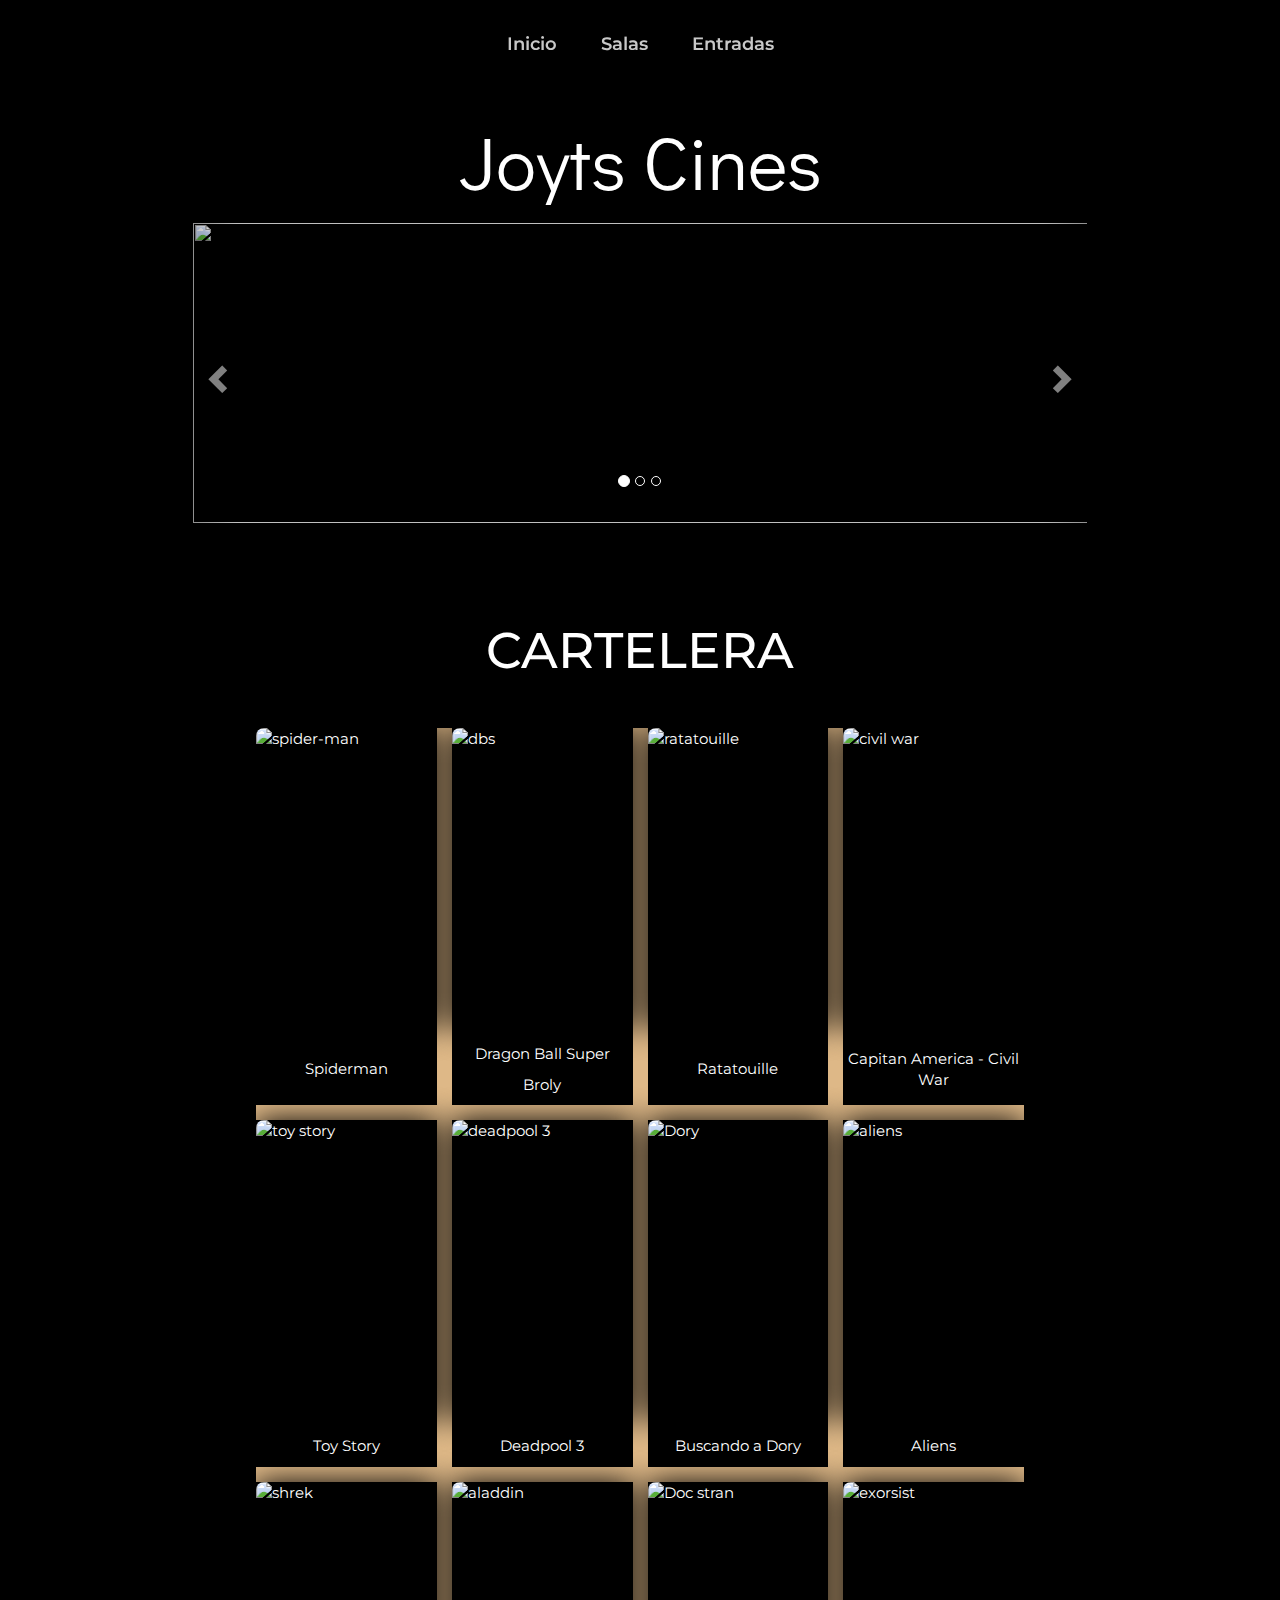
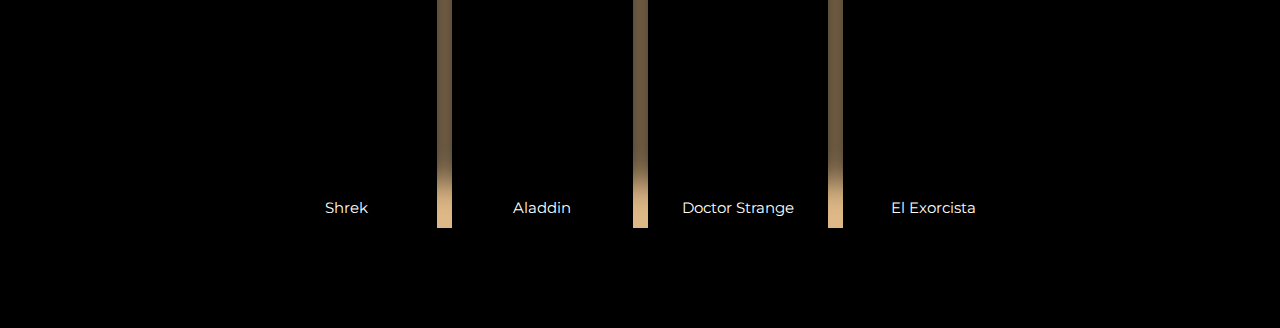
==== commit 620ed96e: "lilImprovements" ====
--- a/index.html
+++ b/index.html
@@ -52,6 +52,8 @@
 
         <section class="cartelera">
 
+            <h1 id="nom" onmouseover="incTitulo()" onmouseout="volverANormal()">Joyts Cines</h1>
+
 
             <!--Inicio carrusel -->
             <div class="container">
@@ -98,9 +100,7 @@
             </div>
             <!--fin carrusel-->
 
-            <h1 id="nom" onmouseover="incTitulo()" onmouseout="volverANormal()">Joyts Cines</h1>
-
-            <h2 class="titleCartelera">Películas</h2>
+            <h2 class="titleCartelera">Cartelera</h2>
 
             <section class="tarjetas">
                 <div class="cards">
@@ -236,6 +236,7 @@
 
     </footer>
     <script src="./scripts/navbar.js"></script>
+    <script src="./scripts/hoverEffect.js"></script>
 </body>
 
 </html>--- a/styles/index.css
+++ b/styles/index.css
@@ -1,4 +1,6 @@
-* {
+@import url('https://fonts.googleapis.com/css2?family=Didact+Gothic&family=Montserrat:ital,wght@0,100..900;1,100..900&display=swap');
+
+*{
     padding: 0px;
     margin: 0px;
     box-sizing: border-box;
@@ -9,20 +11,44 @@
 #nom {
     text-align: center;
     color: white;
-    font-family: "Alfa Slab One", serif;
+    font-family: "Didact Gothic", sans-serif;
     font-weight: 300px;
     font-size: 5em;
     font-style: normal;
+    margin-bottom: 20px;
 }
 
 body {
     background-color: rgb(0, 0, 0);
+}
+
+h4 {
+    color: white;
+}
+
+figcaption span,
+h2,
+p {
+    color: white;
+}
+
+
+.container-movies {
+    display: flex;
+    flex-wrap: wrap;
+    max-width: 1000px;
+    margin: 0 auto;
+    padding-top: 100px;
+}
+
+li a:hover {
+    transform: scale(1.1);
 }
 
 .navBar {
     width: 100%;
     background-color: rgba(0, 0, 0, 0.558) !important;
-    height: 60px;
+    height: 100px;
     display: inline-flex;
     justify-content: center;
     align-items: center;
@@ -32,32 +58,17 @@
     transition: all 400ms ease-in-out;
 }
 
-h4 {
-    color: white;
-}
-
-figcaption span,
-h2,
-p {
-    color: white;
-}
-
-
-.container-movies {
-    display: flex;
-    flex-wrap: wrap;
-    max-width: 1000px;
-    margin: 0 auto;
-    padding-top: 100px;
-}
-
-li a:hover {
-    background-color: rgb(199, 6, 44);
+.menu a{
+    font-size: 18px;
 }
 
 .menu li:hover .submenu {
     visibility: visible;
-    opacity: 0.7;
+    opacity: 1;
+}
+
+.menu .submenu a{
+    color: #C8C8C8;
 }
 
 .menu>li {
@@ -68,25 +79,25 @@
 .menu>li>a {
     display: block;
     padding: 15px 20px;
-    color: white;
-    font-family: 'Montserrat', sans-serif;
+    color: #c8c8c8;
     font-weight: 600;
     text-decoration: none;
-}
-
-.menu li a:hover {
-    color: #0af2f6;
-    transition: all.1s;
-    text-decoration-line: underline;
+    transition: 0.5s ease;
+}
+
+.menu>li a:hover {
+    transform: scale(1.3);
+    color: #FFF;
 }
 
 .submenu {
     position: absolute;
-    background: #f51606;
+    background: rgba(0, 0, 0, 0.558);
+    backdrop-filter: blur(20px);
     width: 120%;
     visibility: hidden;
     opacity: 1;
-    transition: 0.2s;
+    transition: 1s;
     text-decoration: none;
 }
 
@@ -111,6 +122,7 @@
     font-weight: 400px;
     text-transform: uppercase;
     text-align: center;
+    margin: 100px 0px 50px 0px;
 }
 
 .tarjetas {
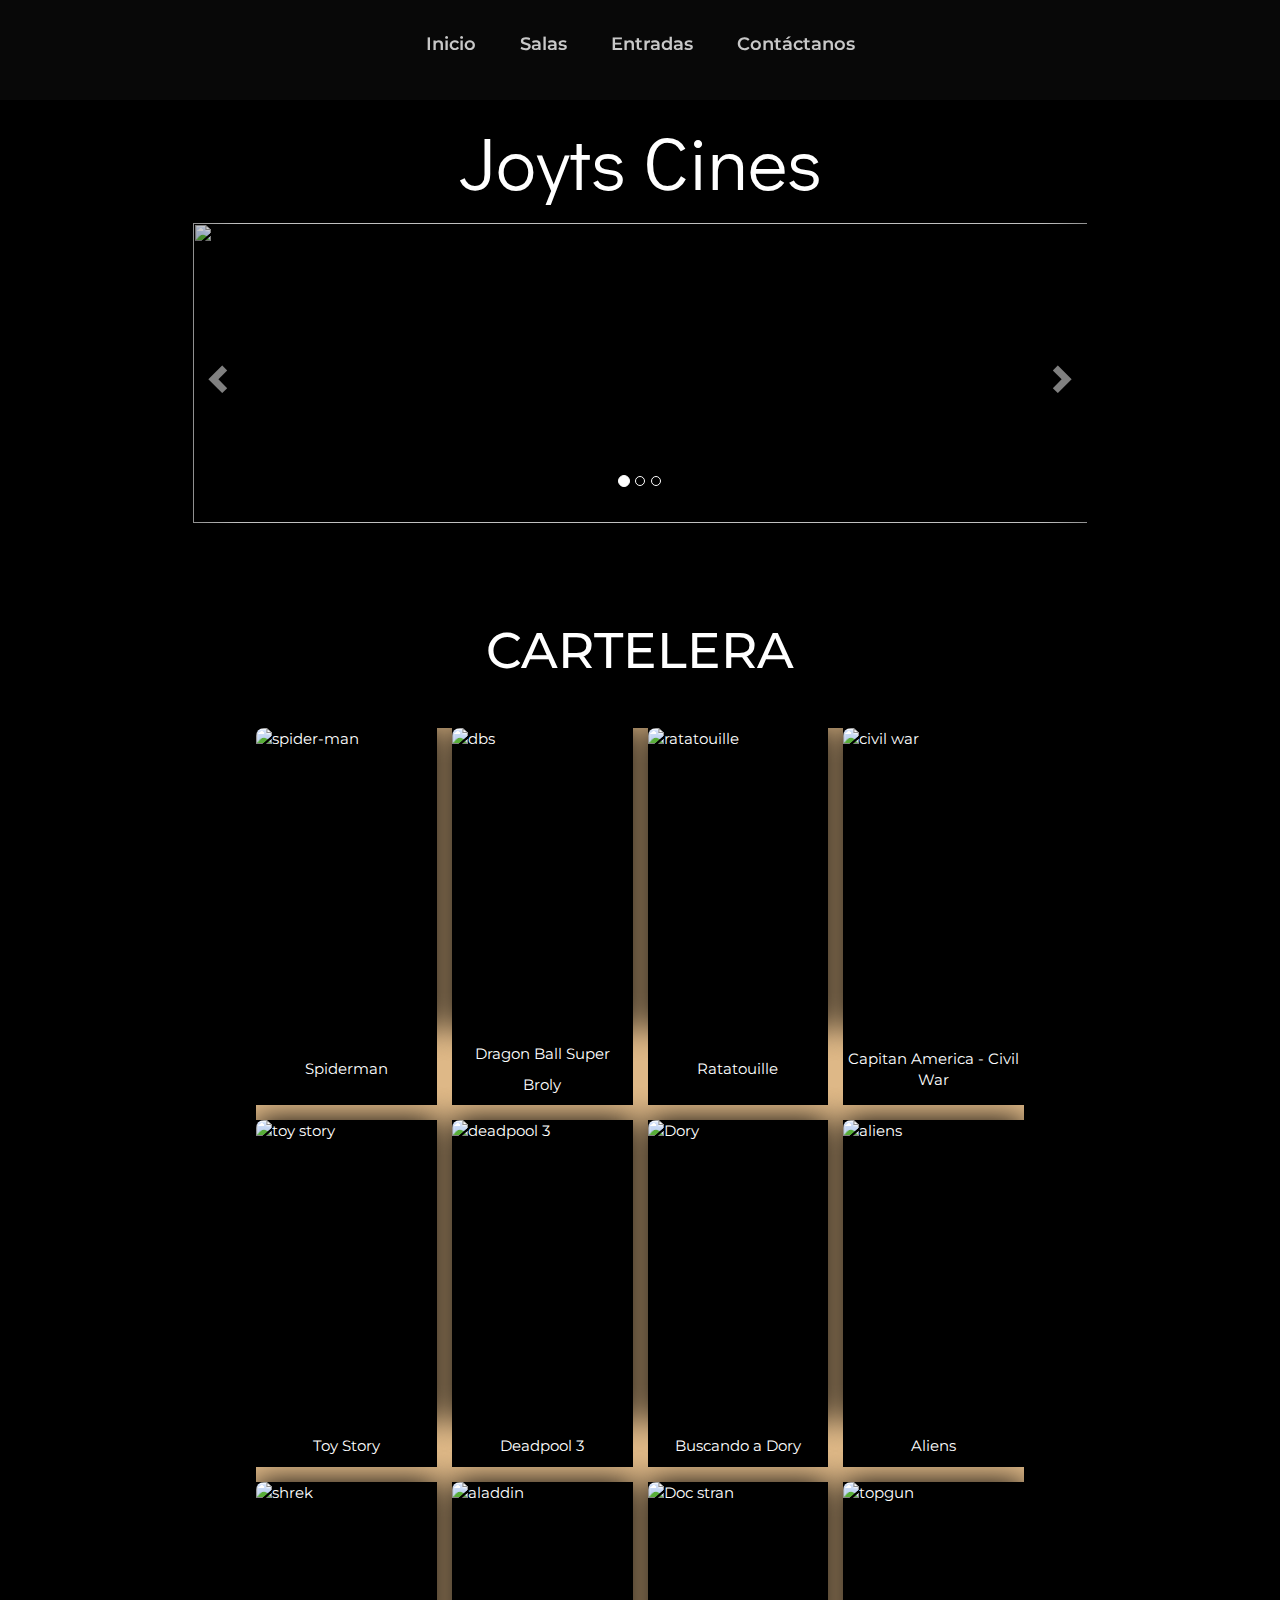
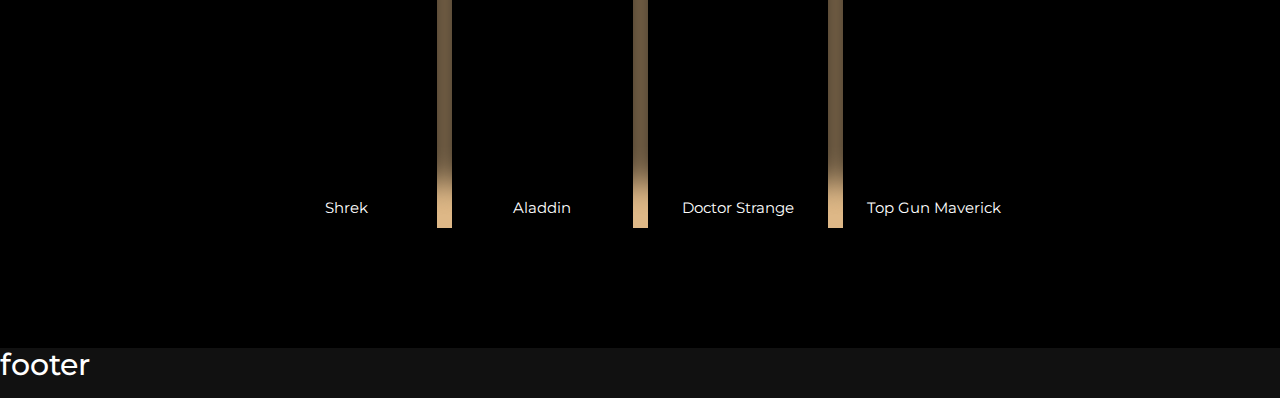
==== commit a651c7dd: "cmabios a las 23" ====
--- a/index.html
+++ b/index.html
@@ -16,7 +16,7 @@
     <script src="https://ajax.googleapis.com/ajax/libs/jquery/3.1.1/jquery.min.js"></script>
     <script src="https://maxcdn.bootstrapcdn.com/bootstrap/3.3.7/js/bootstrap.min.js"></script>
 
-    <link rel="stylesheet" href="./styles/index.css">
+    <link rel="stylesheet" href="./styles/styles.css">
 </head>
 
 <body>
@@ -26,22 +26,23 @@
         <nav class="navBar">
 
             <ul class="menu">
-                <li><a href="index.html">Inicio</a></li>
-                <li><a href="commonNotFound.html">Salas</a>
+                <li><a href="./index.html">Inicio</a></li>
+                <li><a href="./commonNotFound.html">Salas</a>
                     <ul class="submenu">
-                        <dl><a href="commonNotFound.html">Sala 1</a></dl>
-                        <dl><a href="commonNotFound.html">Sala 2</a></dl>
-                        <dl><a href="commonNotFound.html">Sala 3</a></dl>
-                        <dl><a href="commonNotFound.html">Sala 4</a></dl>
+                        <dl><a href="./commonNotFound.html">Sala 1</a></dl>
+                        <dl><a href="./commonNotFound.html">Sala 2</a></dl>
+                        <dl><a href="./commonNotFound.html">Sala 3</a></dl>
+                        <dl><a href="./commonNotFound.html">Sala 4</a></dl>
                     </ul>
                 </li>
-                <li><a href="commonNotFound.html">Entradas</a>
+                <li><a href="./commonNotFound.html">Entradas</a>
                     <ul class="submenu">
-                        <dl><a href="commonNotFound.html">2D</a></dl>
-                        <dl><a href="commonNotFound.html">3D</a></dl>
-                        <dl><a href="commonNotFound.html">4D</a></dl>
+                        <dl><a href="./commonNotFound.html">2D</a></dl>
+                        <dl><a href="./commonNotFound.html">3D</a></dl>
+                        <dl><a href="./commonNotFound.html">4D</a></dl>
                     </ul>
                 </li>
+                <li><a href="./contacto.html">Contáctanos</a></li>
 
             </ul>
         </nav>
@@ -109,7 +110,7 @@
                         <img src="https://tse4.mm.bing.net/th?id=OIP.BPT1u_bkIaE_F34XJBSfkgHaK9&pid=Api&P=0&h=180"
                             alt="spider-man">
                         <div class="peli_nom">
-                            <a href="moviesInfo/movieOne.html">
+                            <a href="./moviesInfo/movieOne.html">
                                 <p>Spiderman</p>
                             </a>
                         </div>
@@ -120,7 +121,7 @@
                         <img src="https://tse3.mm.bing.net/th?id=OIP.Z4NZLzKpMsBDCEa9iPEj4gHaKf&pid=Api&P=0&h=180"
                             alt="dbs">
                         <div class="peli_nom">
-                            <a href="moviesInfo/movieTwo.html">
+                            <a href="./moviesInfo/movieTwo.html">
                                 <p>Dragon Ball Super</p>
                                 <p>Broly</p>
                             </a>
@@ -131,7 +132,7 @@
                         <img src="https://tse1.mm.bing.net/th?id=OIP.ItLoKCXId_A-FYA6-2m6XAHaKi&pid=Api&P=0&h=180"
                             alt="ratatouille">
                         <div class="peli_nom">
-                            <a href="moviesInfo/movieThree.html">
+                            <a href="./moviesInfo/movieThree.html">
                                 <p>Ratatouille</p>
                             </a>
                         </div>
@@ -141,7 +142,7 @@
                         <img src="https://i.pinimg.com/originals/82/d2/5b/82d25b943e9c7a1f9e801f498461d4f6.jpg"
                             alt="civil war">
                         <div class="peli_nom">
-                            <a href="moviesInfo/MovieFour.html">
+                            <a href="./moviesInfo/MovieFour.html">
                                 <p>Capitan America - Civil War</p>
                             </a>
                         </div>
@@ -151,7 +152,7 @@
                         <img src="https://i.pinimg.com/736x/f3/ea/84/f3ea84fc1d1bfd3dce4bc2342df3dae4.jpg"
                             alt="toy story">
                         <div class="peli_nom">
-                            <a href="commonNotFound.html">
+                            <a href="./commonNotFound.html">
                                 <p>Toy Story</p>
                             </a>
                         </div>
@@ -161,7 +162,7 @@
                         <img src="https://cdnb.artstation.com/p/assets/images/images/050/326/635/large/rahal-nejraoui-deapdool-3-poster-4-by-rahalarts.jpg?1654601588"
                             alt="deadpool 3">
                         <div class="peli_nom">
-                            <a href="commonNotFound.html">
+                            <a href="./commonNotFound.html">
                                 <p>Deadpool 3</p>
                             </a>
                         </div>
@@ -171,7 +172,7 @@
                         <img src="https://tse4.mm.bing.net/th?id=OIP.TtLANbB3E6NdJwUiLYk1cQHaKb&pid=Api&P=0&h=180"
                             alt="Dory">
                         <div class="peli_nom">
-                            <a href="commonNotFound.html">
+                            <a href="./commonNotFound.html">
                                 <p>Buscando a Dory</p>
                             </a>
                         </div>
@@ -181,7 +182,7 @@
                         <img src="https://i0.wp.com/canitbeallsosimple.com/app/uploads/2016/04/100-best-movie-posters-of-the-80-s-b5c0d62c-f731-4d8b-b421-64023c346222-jpeg-229472.jpg?ssl=1"
                             alt="aliens">
                         <div class="peli_nom">
-                            <a href="commonNotFound.html">
+                            <a href="./commonNotFound.html">
                                 <p>Aliens</p>
                             </a>
                         </div>
@@ -190,7 +191,7 @@
                     <div class="cards" id=cuadro>
                         <img src="http://es.web.img3.acsta.net/pictures/14/03/06/10/13/369709.jpg" alt="shrek">
                         <div class="peli_nom">
-                            <a href="commonNotFound.html">
+                            <a href="./commonNotFound.html">
                                 <p>Shrek</p>
                             </a>
                         </div>
@@ -200,7 +201,7 @@
                         <img src="http://1.bp.blogspot.com/-9L-zdyERHXA/UYfzE8Z0X1I/AAAAAAAAAsI/XM7ZlP1M6BM/s1600/ala.jpg"
                             alt="aladdin">
                         <div class="peli_nom">
-                            <a href="commonNotFound.html">
+                            <a href="./commonNotFound.html">
                                 <p>Aladdin</p>
                             </a>
                         </div>
@@ -210,18 +211,18 @@
                         <img src="https://tse3.mm.bing.net/th?id=OIP.eqdKfK4Xkb_AdJUfPsBcEQHaJQ&pid=Api&P=0&h=180"
                             alt="Doc stran">
                         <div class="peli_nom">
-                            <a href="commonNotFound.html">
+                            <a href="./commonNotFound.html">
                                 <p>Doctor Strange</p>
                             </a>
                         </div>
                     </div>
 
                     <div class="cards" id=cuadro>
-                        <img src="https://i.pinimg.com/originals/41/d5/df/41d5dfbc16eb106a2fb219ca6b2f695e.jpg"
-                            alt="exorsist">
-                        <div class="peli_nom">
-                            <a href="commonNotFound.html">
-                                <p>El Exorcista</p>
+                        <img src="https://postercity.com.ar/wp-content/uploads/2022/07/Top-Gun-Maverick.jpg"
+                            alt="topgun">
+                        <div class="peli_nom">
+                            <a href="./commonNotFound.html">
+                                <p>Top Gun Maverick</p>
                             </a>
                         </div>
                     </div>
@@ -231,8 +232,8 @@
 
     </main>
 
-    <footer>
-
+    <footer class="footer">
+        <h2>footer</h2>
 
     </footer>
     <script src="./scripts/navbar.js"></script>
--- a/styles/styles.css
+++ b/styles/styles.css
@@ -0,0 +1,370 @@
+@import url('https://fonts.googleapis.com/css2?family=Didact+Gothic&family=Montserrat:ital,wght@0,100..900;1,100..900&display=swap');
+
+*{
+    padding: 0px;
+    margin: 0px;
+    box-sizing: border-box;
+    font-family: "Montserrat", sans-serif;
+    font-size: 15px;
+}
+
+#nom {
+    text-align: center;
+    color: white;
+    font-family: "Didact Gothic", sans-serif;
+    font-weight: 300px;
+    font-size: 5em;
+    font-style: normal;
+    margin-bottom: 20px;
+}
+
+body {
+    background-color: rgb(0, 0, 0);
+}
+
+h4 {
+    color: white;
+}
+
+figcaption span,
+h2,
+p {
+    color: white;
+}
+
+
+.container-movies {
+    display: flex;
+    flex-wrap: wrap;
+    max-width: 1000px;
+    margin: 0 auto;
+    padding-top: 100px;
+}
+
+li a:hover {
+    transform: scale(1.1);
+}
+
+.navBar {
+    width: 100%;
+    background-color: #1111117a !important;
+   /* background-color: rgba(0, 0, 0, 0.558) !important;*/
+    height: 100px;
+    display: inline-flex;
+    justify-content: center;
+    align-items: center;
+    backdrop-filter: blur(3px);
+    position: fixed;
+    z-index: 999;
+    transition: all 400ms ease-in-out;
+}
+
+.menu a{
+    font-size: 18px;
+}
+
+.menu li:hover .submenu {
+    visibility: visible;
+    opacity: 1;
+}
+
+.menu .submenu a{
+    color: #C8C8C8;
+}
+
+.menu>li {
+    position: relative;
+    display: inline-block;
+}
+
+.menu>li>a {
+    display: block;
+    padding: 15px 20px;
+    color: #c8c8c8;
+    font-weight: 600;
+    text-decoration: none;
+    transition: 0.5s ease;
+}
+
+.menu>li a:hover {
+    transform: scale(1.3);
+    color: #FFF;
+}
+
+.submenu {
+    position: absolute;
+    background: rgba(0, 0, 0, 0.904);
+    backdrop-filter: blur(20px);
+    width: 120%;
+    visibility: hidden;
+    opacity: 1;
+    transition: 1s;
+    text-decoration: none;
+}
+
+.submenu>dl>a {
+    color: white;
+    text-decoration: none;
+}
+
+.cartelera {
+    padding: 100px 0px 100px 0px;
+    background-color: rgb(0, 0, 0);
+    width: 100%;
+    display: inline-flex;
+    justify-content: center;
+    flex-direction: column;
+    align-items: center;
+}
+
+.titleCartelera {
+    color: white;
+    font-size: 50px;
+    font-weight: 400px;
+    text-transform: uppercase;
+    text-align: center;
+    margin: 100px 0px 50px 0px;
+}
+
+.tarjetas {
+    width: 60%;
+    background-color: burlywood;
+
+}
+
+.cards>img {
+    border-radius: 8px;
+    width: 100%;
+    height: 300px;
+    box-shadow: 0px 0px 30px #000;
+}
+
+#cuadro {
+    background-color: black;
+    color: white;
+}
+
+.cards {
+    display: grid;
+    grid-template-columns:
+        repeat(auto-fit,
+            minmax(170px, 2fr));
+    gap: 15px;
+}
+
+
+
+.peli_nom {
+    text-align: center;
+}
+
+/* esstilos para Contacto*/
+.mainContacto{
+    height: 90vh;
+    display: flex;
+    justify-content: center;
+    
+}
+
+.contacto{
+    background-color: #2e2c2c;
+    margin-top: 100px;
+    padding: 10px;
+    display: flex;
+    flex-direction: column;
+    justify-content: center;
+    width: 60%;
+    border-radius: 20px;
+}
+.fornulario{
+    width: 100%;
+    
+}
+.tituloContacto{
+    margin-top: 0px;
+    width: 100%;
+    text-align: center;
+}
+
+.inputContacto{
+    width: 100%;
+    height: 30px;
+    margin: 3px 0px;
+    border-radius: 5px;
+    padding-left: 5px;
+    
+}
+.itemsFormulario{
+    display: flex;
+    flex-direction: column;
+    justify-content:center;
+    align-items: center;
+    
+    
+    
+}
+
+
+/* Inicio carrusel css*/
+
+.carousel-inner>.item>img,
+.carousel-inner>.item>a>img {
+    width: 1000px;
+    height: 300px;
+    margin: auto;
+}
+
+/* Para los margenes del contendor de las fotos. Podes cambiarle el ancho a gusto tambien! */
+.carousel-control {
+    width: 5%;
+}
+
+.carousel {
+    margin: 0;
+    padding: 0;
+    width: 90%;
+
+}
+
+.container {
+    width: 80%;
+    display: flex;
+    justify-content: center;
+}
+
+/*Fin carrusel*/
+
+.movieBox {
+    padding: 5px;
+    border: dashed 3px #0026ff;
+    margin-top: 5px;
+}
+
+.theatersInfo {
+    margin-top: 5px;
+    background-color: #f0eaea;
+    padding: 5px;
+    text-align: center;
+    font-style: italic;
+    border: double 3px #b200ff;
+}
+
+/* Showtimes section */
+.showtimes {
+    flex: 1 0 50%;
+    padding-left: 10%;
+    color: white;
+}
+
+.showtimes h3 {
+    margin-bottom: 10px;
+}
+
+.theater {
+    margin-bottom: 15px;
+}
+
+.theater h4 {
+    margin-bottom: 5px;
+}
+
+.trailer {
+    margin-top: 10%;
+}
+
+.trailer h4 {
+    margin-bottom: 5px;
+}
+
+.showtimes-list {
+    list-style: none;
+    padding: 0;
+    margin: 0;
+}
+
+.showtimes-list li {
+    margin-bottom: 5px;
+    color: white;
+}
+
+/* Movie info section */
+.movie-info {
+    flex: 1 0 50%;
+    margin-bottom: 20px;
+}
+
+.poster {
+    width: 100%;
+    object-fit: cover;
+}
+
+.details {
+    padding: 10px;
+}
+
+.details h2 {
+    margin-bottom: 10px;
+}
+
+.genres {
+    margin-top: 15px;
+    margin-bottom: 10px;
+    display: flex;
+}
+
+.genres span {
+    margin-right: 10px;
+    padding: 5px 10px;
+    border-radius: 5px;
+    background-color: #000000;
+    border: 1px solid white;
+
+}
+
+.rating {
+    display: flex;
+    align-items: center;
+}
+
+.stars {
+    color: gold;
+}
+
+.average {
+    margin-left: 10px;
+}
+
+/* FOOTER */
+.footer{
+    background-color: #111111;
+    height: 50px;
+}
+
+/* Media Querys */
+/* Large desktop */
+@media (min-width: 1200px) {
+    .showtimes {
+        padding-left: 10%;
+    }
+}
+
+/* Portrait tablet to landscape and desktop */
+@media (min-width: 768px) and (max-width: 979px) {
+    .showtimes {
+        padding-left: 5%;
+    }
+}
+
+/* Landscape phone to portrait tablet */
+@media (max-width: 767px) {
+    .showtimes {
+        padding-left: 5%;
+    }
+}
+
+/* Landscape phones and down */
+@media (max-width: 480px) {
+    .showtimes {
+        padding-left: 5%;
+    }
+}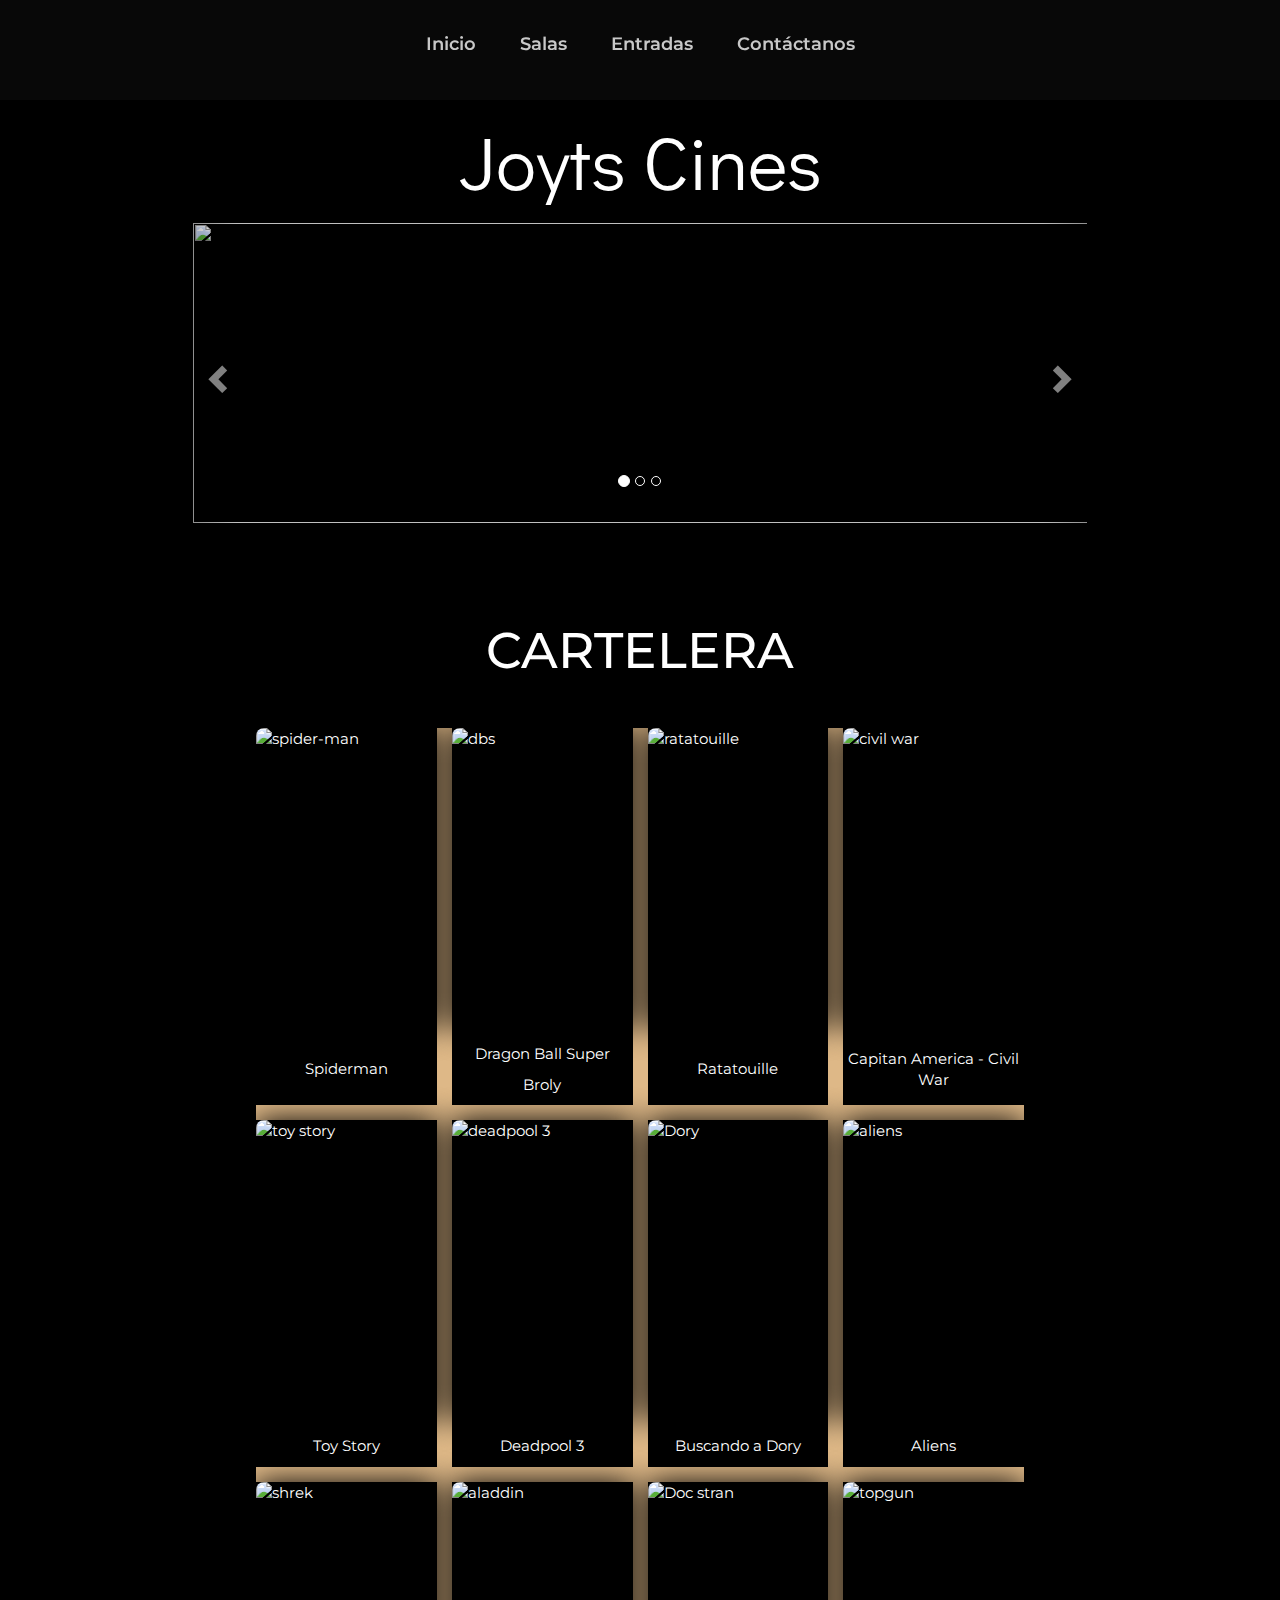
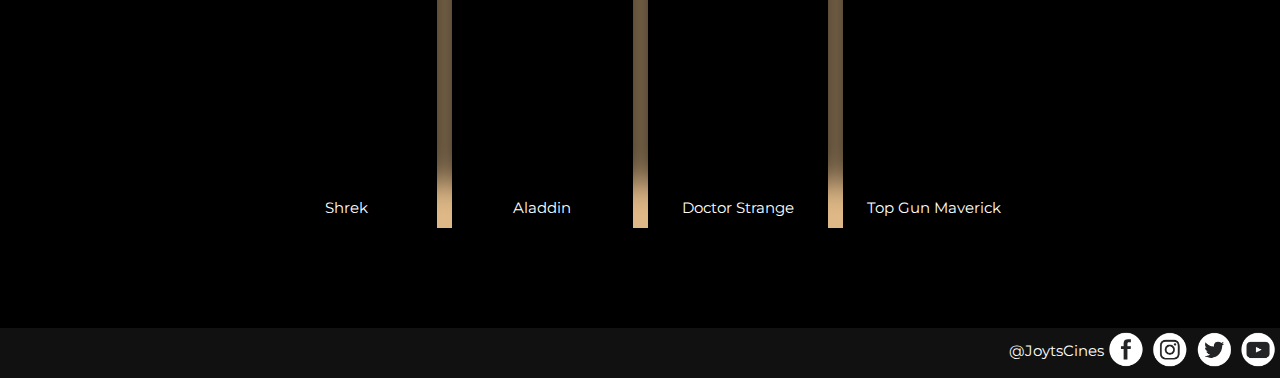
==== commit c7f8d867: "formulario completo" ====
--- a/index.html
+++ b/index.html
@@ -5,7 +5,7 @@
     <meta charset="UTF-8">
     <meta name="viewport" content="width=device-width, initial-scale=1.0">
     <title>Joyts Cines</title>
-
+    <link rel=" icon" href="./img/favicon.ico" type="image/x-icon">
     <link rel="preconnect" href="https://fonts.googleapis.com">
     <link rel="preconnect" href="https://fonts.gstatic.com" crossorigin>
     <link
@@ -233,8 +233,13 @@
     </main>
 
     <footer class="footer">
-        <h2>footer</h2>
-
+        <div class="imgFooter">
+            <p>@JoytsCines</p>
+            <img src="./img/facebook.png" alt="facebook">
+            <img src="./img/instagram.png" alt="instagram">
+            <img src="./img/x.png" alt="x">
+            <img src="./img/youtube.png" alt="Youtube">
+        </div>
     </footer>
     <script src="./scripts/navbar.js"></script>
     <script src="./scripts/hoverEffect.js"></script>
--- a/styles/styles.css
+++ b/styles/styles.css
@@ -167,43 +167,109 @@
 }
 
 .contacto{
-    background-color: #2e2c2c;
+    
+    background-image: linear-gradient(to right,rgba(0, 0, 0, 0.897),rgba(0, 0, 0, 0.678)), url("../img/contacto.jpg");
+    background-size:cover;
+    background-repeat: no-repeat;
+    border: 1px solid rgb(29, 28, 28);
     margin-top: 100px;
     padding: 10px;
     display: flex;
     flex-direction: column;
-    justify-content: center;
-    width: 60%;
+    width: 50%;
     border-radius: 20px;
-}
-.fornulario{
-    width: 100%;
-    
-}
+    height: auto;
+    overflow-y: scroll;
+}
+
 .tituloContacto{
     margin-top: 0px;
     width: 100%;
     text-align: center;
-}
-
+    color: #FFF;
+    font-size: 1.2em;
+}
+
+.fornulario{
+    width: 100%;
+    
+}
+.itemsFormulario{
+    display: flex;
+    flex-direction: column;
+    margin: 0px;
+    padding: 0px;
+    
+  
+}
 .inputContacto{
-    width: 100%;
+    width: 90%;
     height: 30px;
-    margin: 3px 0px;
+    margin: 3px 20px;
     border-radius: 5px;
     padding-left: 5px;
-    
-}
-.itemsFormulario{
-    display: flex;
-    flex-direction: column;
+    color: #000;
+  
+}
+
+.inputTextArea{
+    color: #000;
+}
+.labelForm{
+    color: #ffffff;
+}
+
+div label{
+    color: #818080;
+}
+
+.itemsSelect{
+    display: flex;
+    flex-direction:column;
+    margin: 3px 20px;
+}
+
+.botonesForm{
+    display: flex;
+    flex-direction: row;
     justify-content:center;
     align-items: center;
-    
-    
-    
-}
-
+    gap: 30px;
+    margin: 10px 0px;
+   
+}
+.botonForm{
+   
+    color: #ffffff;
+    font-size: 1.3em;
+    width: 100px;
+    border-radius: 7px;
+    border: none;
+   
+}
+
+.botVerde{
+    background-color: rgb(1, 139, 1);
+    
+}
+.botAzul{
+    background-color: rgb(5, 59, 173);
+    
+}
+
+.botVerde:hover{
+    background-color: rgb(16, 158, 16);
+    
+}
+.botAzul:hover{
+    background-color: rgb(26, 84, 209);
+    
+}
+
+.noValido{
+    border: 2px red solid;
+    box-shadow:0 0 20px rgba(219, 2, 2, 0.5) !important;
+}
 
 /* Inicio carrusel css*/
 
@@ -340,6 +406,18 @@
     height: 50px;
 }
 
+.imgFooter {
+    display: flex;
+    flex-direction: row;
+    justify-content: flex-end;
+    align-items: flex-end;
+
+}
+
+.imgFooter img {
+    width: 40px;
+    margin: 3px 2px;
+}
 /* Media Querys */
 /* Large desktop */
 @media (min-width: 1200px) {
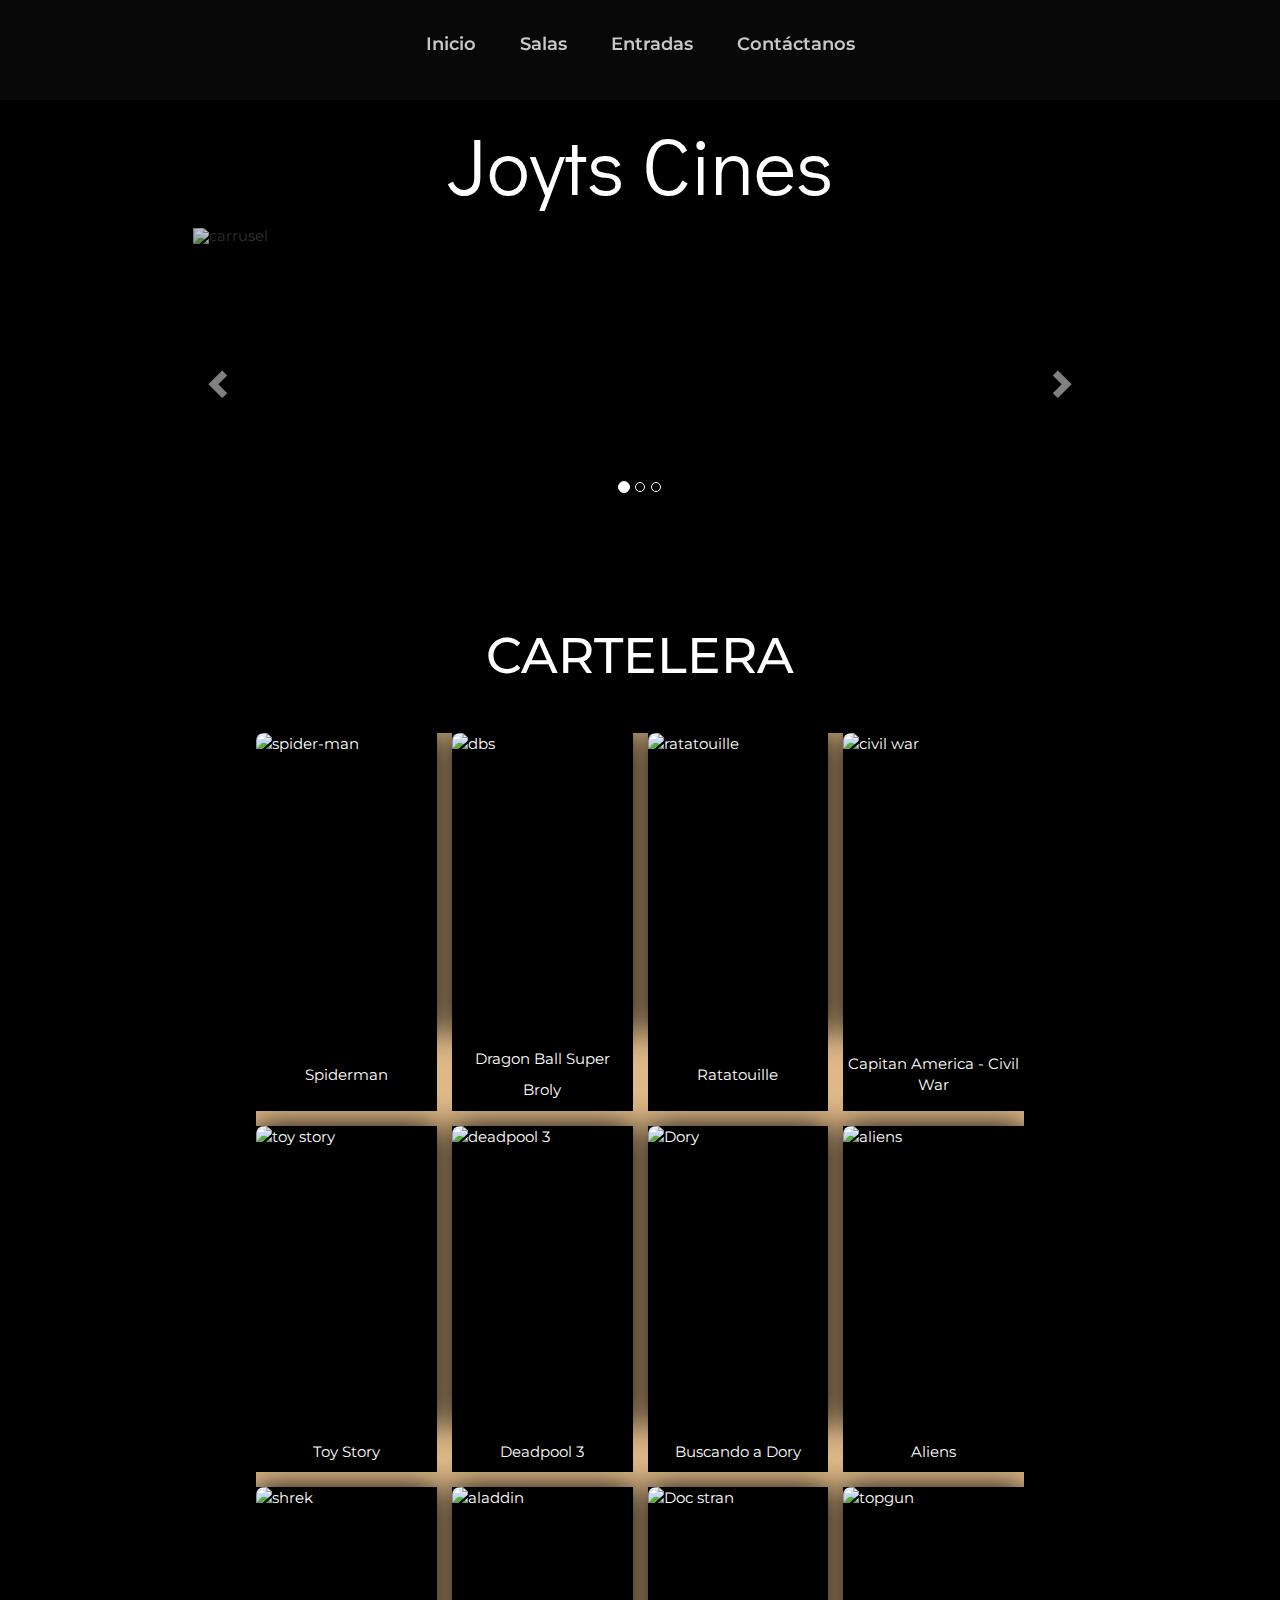
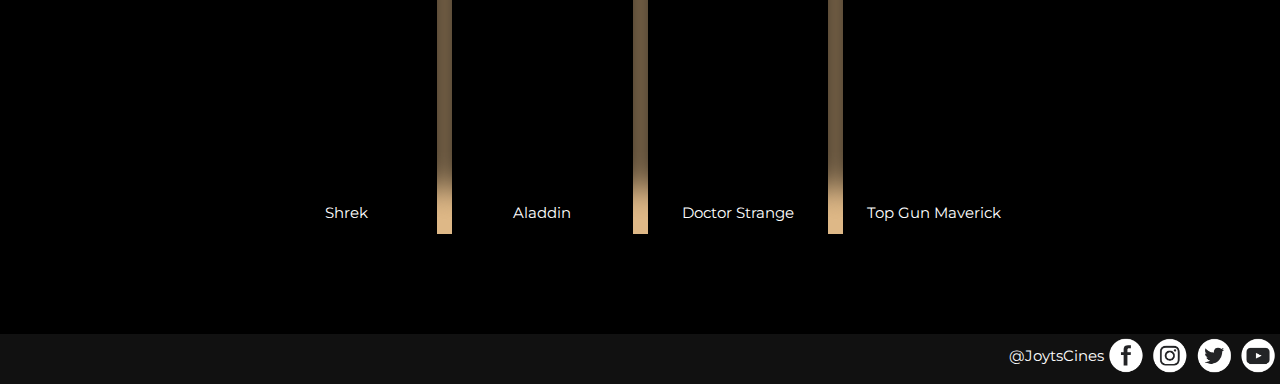
==== commit db35f29c: "Agregando arreglos del validator" ====
--- a/index.html
+++ b/index.html
@@ -29,17 +29,17 @@
                 <li><a href="./index.html">Inicio</a></li>
                 <li><a href="./commonNotFound.html">Salas</a>
                     <ul class="submenu">
-                        <dl><a href="./commonNotFound.html">Sala 1</a></dl>
-                        <dl><a href="./commonNotFound.html">Sala 2</a></dl>
-                        <dl><a href="./commonNotFound.html">Sala 3</a></dl>
-                        <dl><a href="./commonNotFound.html">Sala 4</a></dl>
+                        <li><a href="./commonNotFound.html">Sala 1</a></li>
+                        <li><a href="./commonNotFound.html">Sala 2</a></li>
+                        <li><a href="./commonNotFound.html">Sala 3</a></li>
+                        <li><a href="./commonNotFound.html">Sala 4</a></li>
                     </ul>
                 </li>
                 <li><a href="./commonNotFound.html">Entradas</a>
                     <ul class="submenu">
-                        <dl><a href="./commonNotFound.html">2D</a></dl>
-                        <dl><a href="./commonNotFound.html">3D</a></dl>
-                        <dl><a href="./commonNotFound.html">4D</a></dl>
+                        <li><a href="./commonNotFound.html">2D</a></li>
+                        <li><a href="./commonNotFound.html">3D</a></li>
+                        <li><a href="./commonNotFound.html">4D</a></li>
                     </ul>
                 </li>
                 <li><a href="./contacto.html">Contáctanos</a></li>
@@ -73,17 +73,17 @@
 
                         <!-- Foto 1 -->
                         <div class="item active">
-                            <img src="https://tse2.mm.bing.net/th?id=OIP.GFt7RHwbo8u1g1EhekrYpgHaC4&pid=Api&P=0&h=180">
+                            <img src="https://tse2.mm.bing.net/th?id=OIP.GFt7RHwbo8u1g1EhekrYpgHaC4&pid=Api&P=0&h=180" alt="carrusel">
                         </div>
 
                         <!-- Foto 2 -->
                         <div class="item">
-                            <img src="https://www.unotv.com/uploads/2023/02/cartelera-marzo-2023-145546.jpg">
+                            <img src="https://www.unotv.com/uploads/2023/02/cartelera-marzo-2023-145546.jpg" alt="carrusel">
                         </div>
 
                         <!-- Foto 3 -->
                         <div class="item">
-                            <img src="https://imagenes.montevideo.com.uy/imgnoticias/202002/_W933_80/719987.jpg">
+                            <img src="https://imagenes.montevideo.com.uy/imgnoticias/202002/_W933_80/719987.jpg" alt="carrusel">
                         </div>
 
                     </div>
@@ -105,8 +105,7 @@
 
             <section class="tarjetas">
                 <div class="cards">
-
-                    <div class="cards" id=cuadro>
+                    <div class="cards cuadro" >
                         <img src="https://tse4.mm.bing.net/th?id=OIP.BPT1u_bkIaE_F34XJBSfkgHaK9&pid=Api&P=0&h=180"
                             alt="spider-man">
                         <div class="peli_nom">
@@ -117,7 +116,7 @@
                     </div>
 
 
-                    <div class="cards" id=cuadro>
+                    <div class="cards cuadro" >
                         <img src="https://tse3.mm.bing.net/th?id=OIP.Z4NZLzKpMsBDCEa9iPEj4gHaKf&pid=Api&P=0&h=180"
                             alt="dbs">
                         <div class="peli_nom">
@@ -128,7 +127,7 @@
                         </div>
                     </div>
 
-                    <div class="cards" id=cuadro>
+                    <div class="cards cuadro" >
                         <img src="https://tse1.mm.bing.net/th?id=OIP.ItLoKCXId_A-FYA6-2m6XAHaKi&pid=Api&P=0&h=180"
                             alt="ratatouille">
                         <div class="peli_nom">
@@ -138,7 +137,7 @@
                         </div>
                     </div>
 
-                    <div class="cards" id=cuadro>
+                    <div class="cards cuadro" >
                         <img src="https://i.pinimg.com/originals/82/d2/5b/82d25b943e9c7a1f9e801f498461d4f6.jpg"
                             alt="civil war">
                         <div class="peli_nom">
@@ -148,7 +147,7 @@
                         </div>
                     </div>
 
-                    <div class="cards" id=cuadro>
+                    <div class="cards cuadro" >
                         <img src="https://i.pinimg.com/736x/f3/ea/84/f3ea84fc1d1bfd3dce4bc2342df3dae4.jpg"
                             alt="toy story">
                         <div class="peli_nom">
@@ -158,7 +157,7 @@
                         </div>
                     </div>
 
-                    <div class="cards" id=cuadro>
+                    <div class="cards cuadro" >
                         <img src="https://cdnb.artstation.com/p/assets/images/images/050/326/635/large/rahal-nejraoui-deapdool-3-poster-4-by-rahalarts.jpg?1654601588"
                             alt="deadpool 3">
                         <div class="peli_nom">
@@ -168,7 +167,7 @@
                         </div>
                     </div>
 
-                    <div class="cards" id=cuadro>
+                    <div class="cards cuadro" >
                         <img src="https://tse4.mm.bing.net/th?id=OIP.TtLANbB3E6NdJwUiLYk1cQHaKb&pid=Api&P=0&h=180"
                             alt="Dory">
                         <div class="peli_nom">
@@ -178,7 +177,7 @@
                         </div>
                     </div>
 
-                    <div class="cards" id=cuadro>
+                    <div class="cards cuadro" >
                         <img src="https://i0.wp.com/canitbeallsosimple.com/app/uploads/2016/04/100-best-movie-posters-of-the-80-s-b5c0d62c-f731-4d8b-b421-64023c346222-jpeg-229472.jpg?ssl=1"
                             alt="aliens">
                         <div class="peli_nom">
@@ -188,7 +187,7 @@
                         </div>
                     </div>
 
-                    <div class="cards" id=cuadro>
+                    <div class="cards cuadro" >
                         <img src="http://es.web.img3.acsta.net/pictures/14/03/06/10/13/369709.jpg" alt="shrek">
                         <div class="peli_nom">
                             <a href="./commonNotFound.html">
@@ -197,7 +196,7 @@
                         </div>
                     </div>
 
-                    <div class="cards" id=cuadro>
+                    <div class="cards cuadro" >
                         <img src="http://1.bp.blogspot.com/-9L-zdyERHXA/UYfzE8Z0X1I/AAAAAAAAAsI/XM7ZlP1M6BM/s1600/ala.jpg"
                             alt="aladdin">
                         <div class="peli_nom">
@@ -207,7 +206,7 @@
                         </div>
                     </div>
 
-                    <div class="cards" id=cuadro>
+                    <div class="cards cuadro" >
                         <img src="https://tse3.mm.bing.net/th?id=OIP.eqdKfK4Xkb_AdJUfPsBcEQHaJQ&pid=Api&P=0&h=180"
                             alt="Doc stran">
                         <div class="peli_nom">
@@ -217,7 +216,7 @@
                         </div>
                     </div>
 
-                    <div class="cards" id=cuadro>
+                    <div class="cards cuadro" >
                         <img src="https://postercity.com.ar/wp-content/uploads/2022/07/Top-Gun-Maverick.jpg"
                             alt="topgun">
                         <div class="peli_nom">
--- a/styles/styles.css
+++ b/styles/styles.css
@@ -13,7 +13,7 @@
     color: white;
     font-family: "Didact Gothic", sans-serif;
     font-weight: 300px;
-    font-size: 5em;
+    font-size: 80px;
     font-style: normal;
     margin-bottom: 20px;
 }
@@ -99,10 +99,10 @@
     visibility: hidden;
     opacity: 1;
     transition: 1s;
-    text-decoration: none;
-}
-
-.submenu>dl>a {
+    list-style-type: none;
+}
+
+.submenu>li>a {
     color: white;
     text-decoration: none;
 }
@@ -139,7 +139,7 @@
     box-shadow: 0px 0px 30px #000;
 }
 
-#cuadro {
+.cuadro {
     background-color: black;
     color: white;
 }
@@ -190,7 +190,7 @@
     font-size: 1.2em;
 }
 
-.fornulario{
+.formulario{
     width: 100%;
     
 }
@@ -438,6 +438,42 @@
     .showtimes {
         padding-left: 5%;
     }
+
+    .cartelera {
+        padding: 60px 0px 60px 0px;
+    }
+
+    /* Formulario  */
+    .contacto{
+        width: 100%;
+    }
+
+    /* NAVBAR */
+    .menu a{
+        font-size: 14px;
+    }
+
+    .menu>li>a {
+        display: block;
+        padding: 15px 10px;
+    }
+
+    #nom {
+        font-size: 50px;
+    }
+
+    .titleCartelera {
+        font-size: 30px;
+        margin: 50px 0px 20px 0px;
+    }
+
+    .imgFooter{
+        justify-content: center;
+    }
+
+    .navBar {
+        height: 60px;
+    }
 }
 
 /* Landscape phones and down */
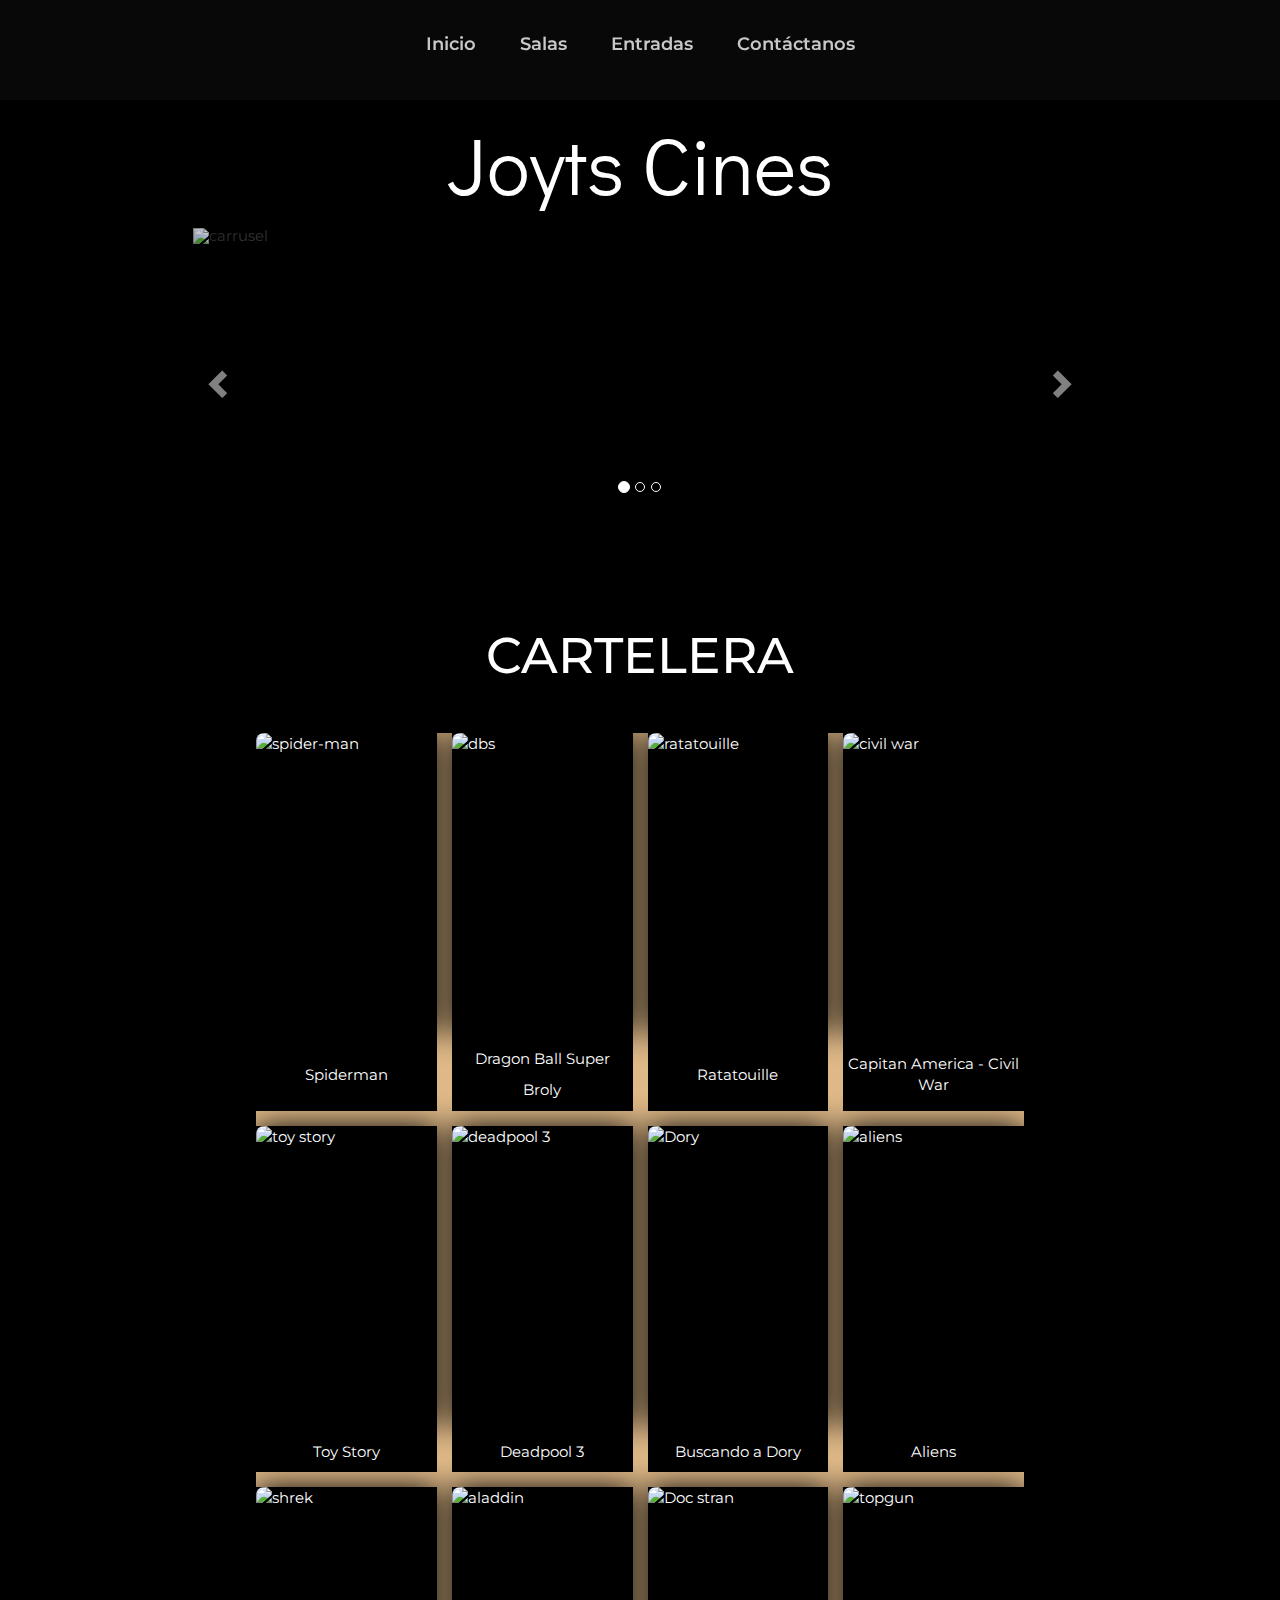
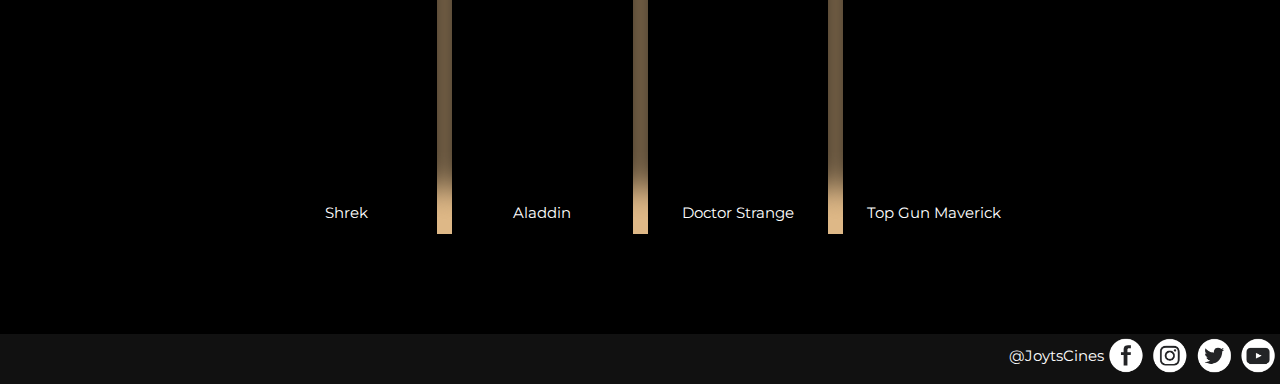
==== commit a4d25ff4: "Agregando arreglos de validator" ====
--- a/index.html
+++ b/index.html
@@ -103,7 +103,7 @@
 
             <h2 class="titleCartelera">Cartelera</h2>
 
-            <section class="tarjetas">
+            <div class="tarjetas">
                 <div class="cards">
                     <div class="cards cuadro" >
                         <img src="https://tse4.mm.bing.net/th?id=OIP.BPT1u_bkIaE_F34XJBSfkgHaK9&pid=Api&P=0&h=180"
@@ -226,7 +226,7 @@
                         </div>
                     </div>
                 </div>
-            </section>
+            </div>
         </section>
 
     </main>
